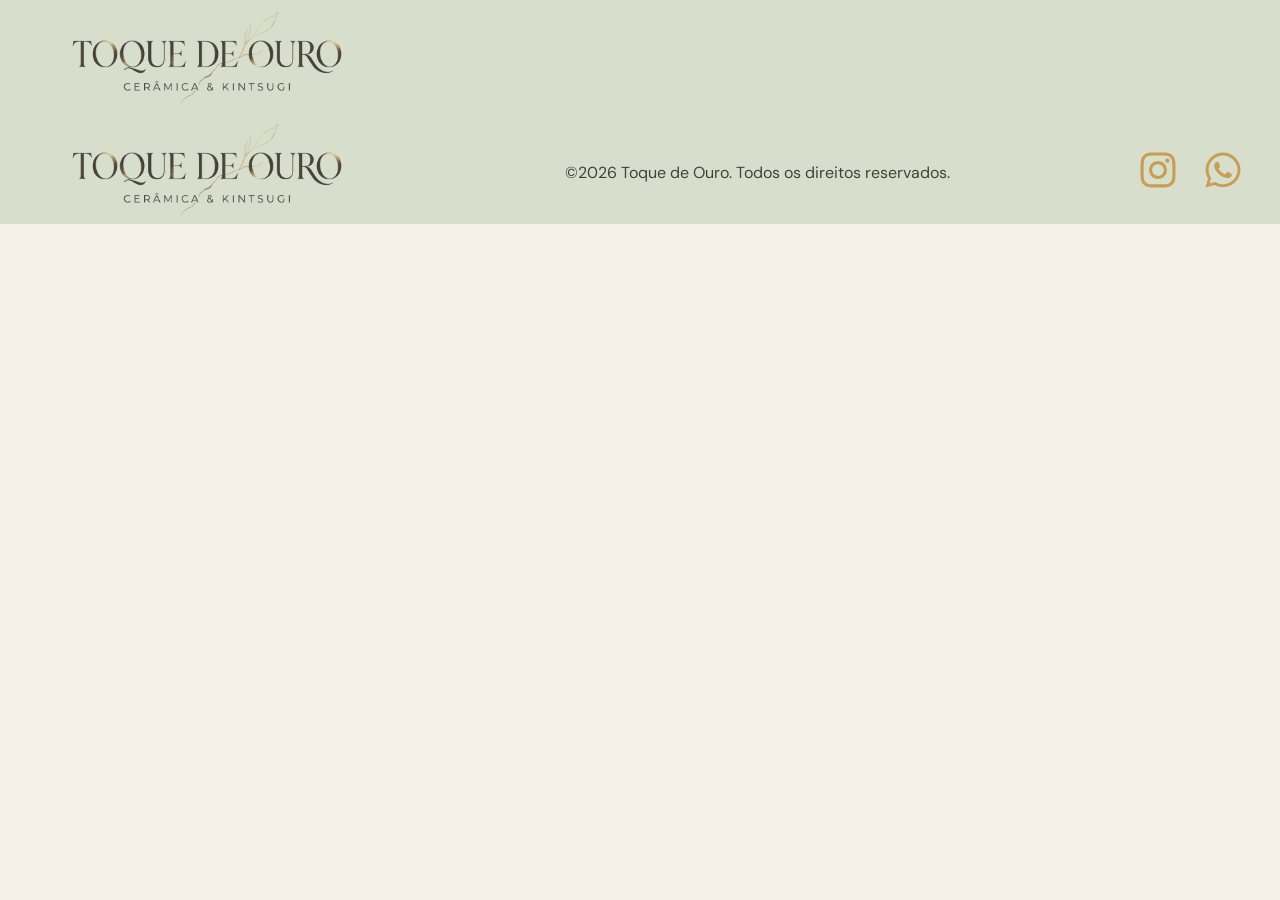
==== Site - Toque de ouro/Administração/index.html @ e0aa93a8 "Atualização de arquivos" ====
<!DOCTYPE html>
<html lang="pt-br">

<head>
    <meta charset="UTF-8">
    <meta name="viewport" content="width=device-width, initial-scale=1.0">
    <title>Toque de Ouro - Home </title>
    <link rel="stylesheet" href="style.css">

    <!---------------FONTE PRIMÁRIA---------------->
    <link rel="preconnect" href="https://fonts.googleapis.com">
    <link rel="preconnect" href="https://fonts.gstatic.com" crossorigin>
    <link href="https://fonts.googleapis.com/css2?family=Newsreader:ital,opsz,wght@0,6..72,200..800;1,6..72,200..800&display=swap" rel="stylesheet">
    
    <!---------------FONTE SECUNDÁRIA-------------->
    <link rel="preconnect" href="https://fonts.googleapis.com">
    <link rel="preconnect" href="https://fonts.gstatic.com" crossorigin>
    <link href="https://fonts.googleapis.com/css2?family=DM+Sans:ital,opsz,wght@0,9..40,100..1000;1,9..40,100..1000&display=swap" rel="stylesheet">
</head>

<body>
    <header>
        <div class="container">
            <div class="logo">
                <img src="../Imagens/Logo.png" alt="Logo escrito Toque de Ouro">
            </div>
        </div>
    </header>

    <main>
        <section class="login">
            


        </section>

    </main>

    <footer>
        <div class="footer_rodape">
        
                <div class="logo_footer_container">
                  <img class="logo_footer" src="../Imagens/Logo.png" alt="Logo escrito Toque de Ouro">
                </div>

                <p>©2026 Toque de Ouro. Todos os direitos reservados.</p>
            
                <div class="redes_sociais">
                    <ul>
                        <li>
                            <a href="https://instagram.com" target="_blank">
                            <svg xmlns="http://www.w3.org/2000/svg" viewBox="0 0 640 640" fill="currentColor"><!--!Font Awesome Free 7.3.1 by @fontawesome - https://fontawesome.com License - https://fontawesome.com/license/free Copyright 2026 Fonticons, Inc.--><path d="M320.3 205C256.8 204.8 205.2 256.2 205 319.7C204.8 383.2 256.2 434.8 319.7 435C383.2 435.2 434.8 383.8 435 320.3C435.2 256.8 383.8 205.2 320.3 205zM319.7 245.4C360.9 245.2 394.4 278.5 394.6 319.7C394.8 360.9 361.5 394.4 320.3 394.6C279.1 394.8 245.6 361.5 245.4 320.3C245.2 279.1 278.5 245.6 319.7 245.4zM413.1 200.3C413.1 185.5 425.1 173.5 439.9 173.5C454.7 173.5 466.7 185.5 466.7 200.3C466.7 215.1 454.7 227.1 439.9 227.1C425.1 227.1 413.1 215.1 413.1 200.3zM542.8 227.5C541.1 191.6 532.9 159.8 506.6 133.6C480.4 107.4 448.6 99.2 412.7 97.4C375.7 95.3 264.8 95.3 227.8 97.4C192 99.1 160.2 107.3 133.9 133.5C107.6 159.7 99.5 191.5 97.7 227.4C95.6 264.4 95.6 375.3 97.7 412.3C99.4 448.2 107.6 480 133.9 506.2C160.2 532.4 191.9 540.6 227.8 542.4C264.8 544.5 375.7 544.5 412.7 542.4C448.6 540.7 480.4 532.5 506.6 506.2C532.8 480 541 448.2 542.8 412.3C544.9 375.3 544.9 264.5 542.8 227.5zM495 452C487.2 471.6 472.1 486.7 452.4 494.6C422.9 506.3 352.9 503.6 320.3 503.6C287.7 503.6 217.6 506.2 188.2 494.6C168.6 486.8 153.5 471.7 145.6 452C133.9 422.5 136.6 352.5 136.6 319.9C136.6 287.3 134 217.2 145.6 187.8C153.4 168.2 168.5 153.1 188.2 145.2C217.7 133.5 287.7 136.2 320.3 136.2C352.9 136.2 423 133.6 452.4 145.2C472 153 487.1 168.1 495 187.8C506.7 217.3 504 287.3 504 319.9C504 352.5 506.7 422.6 495 452z"/></svg>
                            </a>
                        </li>
                        <li>
                            <a href="https://wa.me" target="_blank">
                              <svg xmlns="http://www.w3.org/2000/svg" viewBox="0 0 640 640" fill="currentColor"><!--!Font Awesome Free 7.3.1 by @fontawesome - https://fontawesome.com License - https://fontawesome.com/license/free Copyright 2026 Fonticons, Inc.--><path d="M476.9 161.1C435 119.1 379.2 96 319.9 96C197.5 96 97.9 195.6 97.9 318C97.9 357.1 108.1 395.3 127.5 429L96 544L213.7 513.1C246.1 530.8 282.6 540.1 319.8 540.1L319.9 540.1C442.2 540.1 544 440.5 544 318.1C544 258.8 518.8 203.1 476.9 161.1zM319.9 502.7C286.7 502.7 254.2 493.8 225.9 477L219.2 473L149.4 491.3L168 423.2L163.6 416.2C145.1 386.8 135.4 352.9 135.4 318C135.4 216.3 218.2 133.5 320 133.5C369.3 133.5 415.6 152.7 450.4 187.6C485.2 222.5 506.6 268.8 506.5 318.1C506.5 419.9 421.6 502.7 319.9 502.7zM421.1 364.5C415.6 361.7 388.3 348.3 383.2 346.5C378.1 344.6 374.4 343.7 370.7 349.3C367 354.9 356.4 367.3 353.1 371.1C349.9 374.8 346.6 375.3 341.1 372.5C308.5 356.2 287.1 343.4 265.6 306.5C259.9 296.7 271.3 297.4 281.9 276.2C283.7 272.5 282.8 269.3 281.4 266.5C280 263.7 268.9 236.4 264.3 225.3C259.8 214.5 255.2 216 251.8 215.8C248.6 215.6 244.9 215.6 241.2 215.6C237.5 215.6 231.5 217 226.4 222.5C221.3 228.1 207 241.5 207 268.8C207 296.1 226.9 322.5 229.6 326.2C232.4 329.9 268.7 385.9 324.4 410C359.6 425.2 373.4 426.5 391 423.9C401.7 422.3 423.8 410.5 428.4 397.5C433 384.5 433 373.4 431.6 371.1C430.3 368.6 426.6 367.2 421.1 364.5z"/></svg>
                            </a>
                        </li>
                    </ul>
                </div>
        </div>
    </footer>
</body>
</html>
---- Site - Toque de ouro/Administração/style.css ----
*{
    margin: 0%;
    padding: 0%;
    text-decoration: none;
}

::selection {
  background-color: #B86B4B;
  color: #ffffff;
}

:root{
    --font-primaria: "Newsreader";
    --font-secundaria: "DM Sans";
}

h1{
    position: absolute;
    width: 1px;
    height: 1px;
    margin: 1px;
    overflow: hidden;
}

body{
    background-color: #F5EFE7;
}

/* ---------------CABEÇARIO-------------- */
header{
    background-color: #D7DFCC;
    height: 120px;
    display: flex;
    align-items: center;
}

.logo img{
    width: 350px;
    height: 100px;
    object-fit: cover;
    object-position: center;
}

.container{
    width: 95%;
    max-width: 1300px;
    margin: 0 auto;
    display: flex;
    justify-content: space-between;
    align-items: center;
}

/* -------------BANNER------------ */
.home_banner{
    background-image: linear-gradient(to right, 
    rgba(0, 0, 0, 0.75) 0%, 
    rgba(0, 0, 0, 0.3) 50%, 
    rgba(0, 0, 0, 0.05) 100%), url(../Imagens/Banner.png);
    background-size: cover;       /* Faz a imagem cobrir toda a área sem distorcer */
    background-position: center;  /* Mantém o centro da imagem sempre visível */
    background-repeat: no-repeat; /* Impede que a imagem fique se repetindo */
    width: 100%;
    min-height: 80vh;             /* Ocupa 80% da altura da tela do usuário */
    margin-bottom: 200px;
  
}

.banner_container{
    max-width: 1300px;
    width: 95%;;
    margin: 0 auto;
    padding: 120px 0 0 0;
}    

.box_texto{
    max-width: 600px;
}

.span1{
    font-family: var(--font-secundaria);
    font-size: 22px;
    margin-bottom: 20px;
    display: inline-block;
    color: #ffffff;
    font-weight: 600;

}

.span2{
    display: inline-block;
    margin-bottom: 20px;
    font-family: var(--font-primaria);
    font-weight: 500;
    font-size: 36px;
    color: #E5C271;
    letter-spacing: 2px;
}

.box_texto p{
    margin-bottom: 40px;
    font-family: var(--font-secundaria);
    font-size: 20px;
    color: #F5F5F5;
    font-style: italic;
}

.box_texto a{
    color: #ffffff;
    font-weight: 500;
    letter-spacing: 3px;
    font-family: var(--font-secundaria);
    transition: color 0.3s; /* Deixa a mudança de cor suave */
}

.botao:hover a{
    color: #C79E53;
}

.botao{
    background-color: #C79E53;
    border-radius: 5px;
    padding: 15px 30px;
    width: 120px;
    cursor: pointer;         /* Muda o cursor para a "mãozinha" */
    transition: background-color 0.3s, border-color 0.3s; 
    border: none;
    border: 2px solid transparent; /* Uma borda transparente do mesmo tamanho para o botão não "vibrar" */
}

.botao:hover {
  background-color: #F5F5F5; /* Cor de fundo ao passar o mouse */
  border-color: #C79E53;
  
}
    

/* ------------CATEGORIAS----------- */

ul {
  list-style: none;
  padding: 0;
  margin: 0;
}

.categorias_container{
    max-width: 1300px;
    width: 95%;
    margin: 0 auto;
}

.categorias{
    display: flex;
    justify-content: space-around;
    align-items: center;
    text-align: center;
    margin-bottom: 300px;
}

.cor{
    background-color: #F5F5F5;
    border-radius: 200px;
    margin-bottom: 20px;
    transition-duration: 0.5s;
    box-shadow: inset 0 0 0 0 #D7DFCC;
}

.cor:hover{
    box-shadow: inset 0 0 0 100px #D7DFCC;
}

h3{
    font-family: var(--font-secundaria);
    font-size: 26px;
    color: #B86B4B;
    font-weight: 400;
    transition-duration: 0.3s;
}

h3:hover{
    font-weight: 600;
}

/* ------------HISTÓRIA----------- */

hr{
    background-color: #E5C271;
    border: none;
    height: 1px;
    width: 150px;
    
}

h2{
    font-size: 40px;
    font-family: var(--font-primaria);
    font-weight: 600;
    color: #454138;
}

.titulo{
    display:flex;
    align-items: center;
    justify-content:center;
    margin: 0 auto;
    flex-direction: column;
    margin-bottom: 130px;
}

.linha{
    display: flex;
    align-items: center;
}

.conteudo{
    margin: 0 auto;
    width: 95%;
    max-width: 900px;
    margin-bottom: 200px;
}

.texto1{
    display: flex;
    justify-content: space-between;
    margin-bottom: 60px;
}

.texto2{
    display: flex;
    justify-content: space-between;
}



.paragrafo1{
    max-width: 490px;
    font-family: var(--font-secundaria);
    font-size: 18px;
}

.paragrafo2{
    max-width: 490px;
    font-family: var(--font-secundaria);
    font-size: 18px;
}

.imagem1 img{
    width: 300px;
    height: 300px;
    object-fit: cover;
    border-radius: 10px;
}

.imagem2 img{
    width: 300px;
    height: 300px;
    object-fit: cover;
    border-radius: 10px;
}


    
/* -----------RODAPÉ------------- */

footer{
    background-color: #D7DFCC;
    height: 10%;
    display: flex;
}

.logo_footer{
    width: 350px;
    height: 100px;
    object-fit: cover;
    object-position: center;
}

.conteudo_footer{
    display: flex;
    align-items: center;
    justify-content: space-between;
}

.footer_rodape{
    width: 95%;
    max-width: 1300px;
    margin: 0 auto;
    display: flex;
    justify-content: space-between;
    align-items: center;
}

.redes_sociais ul{
    display: flex;
    justify-content: space-around;
    gap: 15px;
}

.redes_sociais svg{
    color: #C79E53;
    width: 50px;
    transition-duration: 0.3s;
}

.redes_sociais svg:hover{
    color: #C79E53;
    width: 70px;
}

footer p{
    font-family: var(--font-secundaria);
    color:#454138;
}
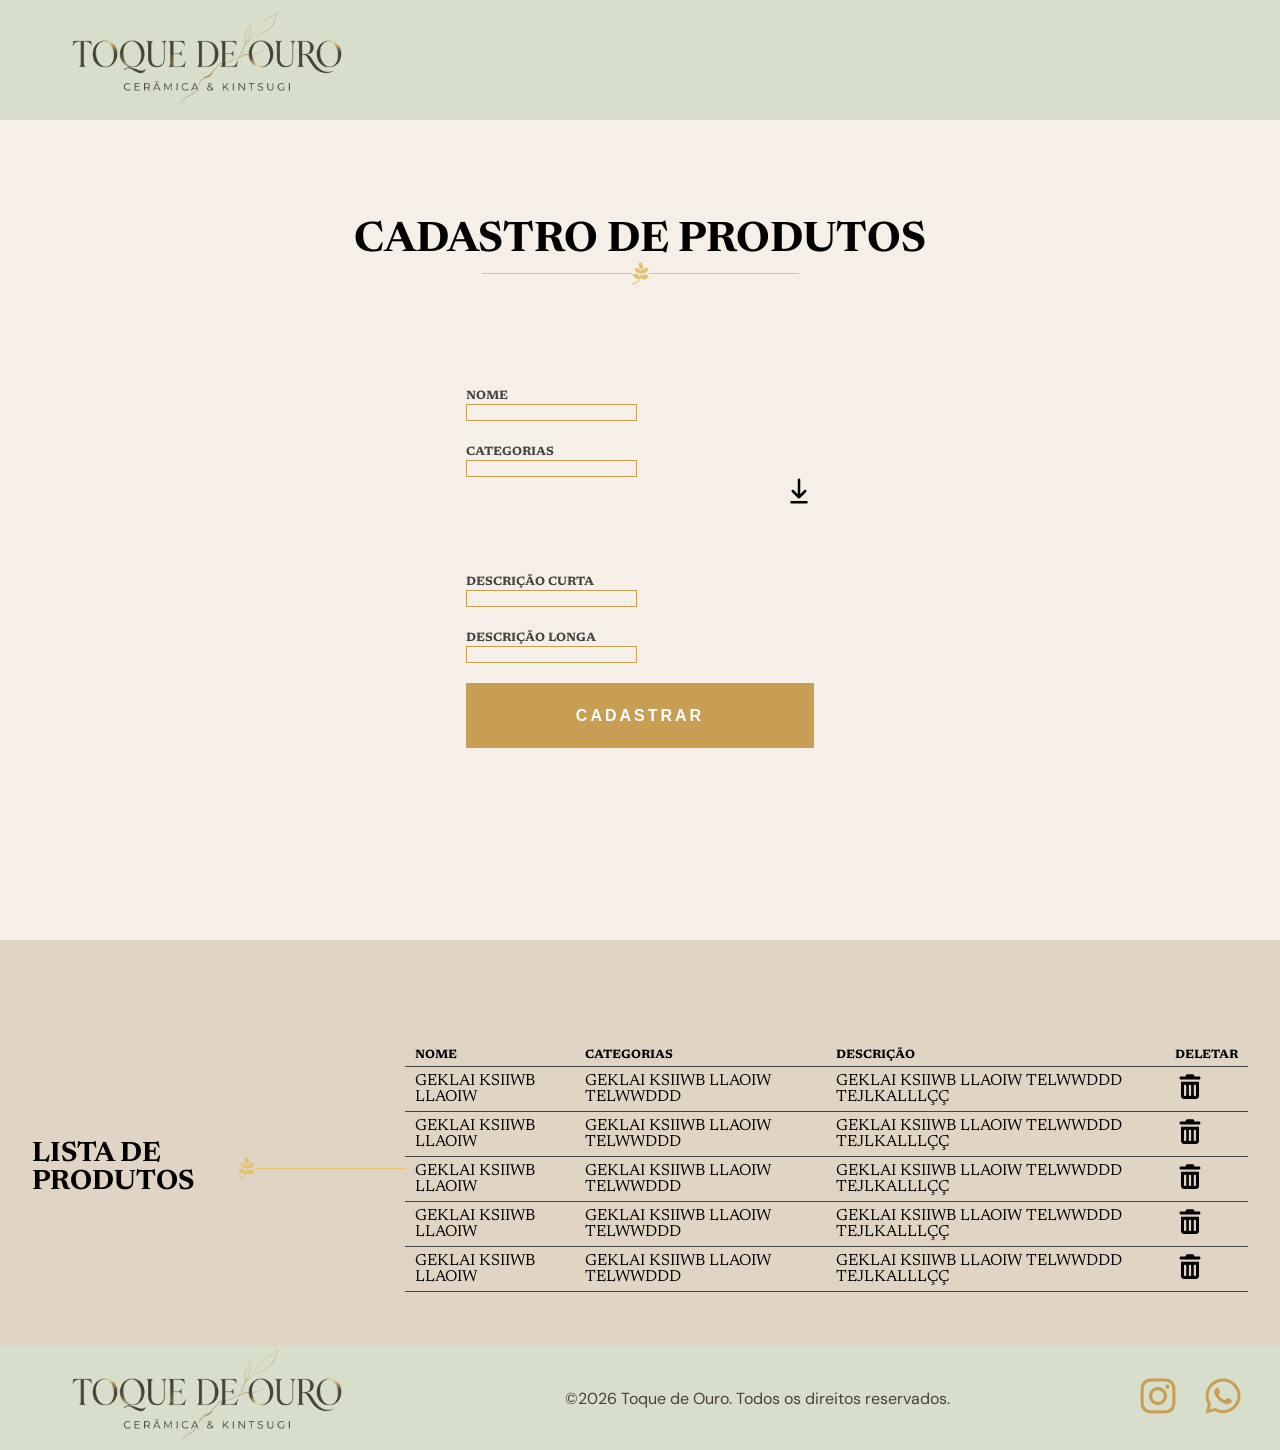
==== commit 8ddc7ddf: "Fazendo adm" ====
--- a/Site - Toque de ouro/Administração/index.html
+++ b/Site - Toque de ouro/Administração/index.html
@@ -10,12 +10,16 @@
     <!---------------FONTE PRIMÁRIA---------------->
     <link rel="preconnect" href="https://fonts.googleapis.com">
     <link rel="preconnect" href="https://fonts.gstatic.com" crossorigin>
-    <link href="https://fonts.googleapis.com/css2?family=Newsreader:ital,opsz,wght@0,6..72,200..800;1,6..72,200..800&display=swap" rel="stylesheet">
-    
+    <link
+        href="https://fonts.googleapis.com/css2?family=Newsreader:ital,opsz,wght@0,6..72,200..800;1,6..72,200..800&display=swap"
+        rel="stylesheet">
+
     <!---------------FONTE SECUNDÁRIA-------------->
     <link rel="preconnect" href="https://fonts.googleapis.com">
     <link rel="preconnect" href="https://fonts.gstatic.com" crossorigin>
-    <link href="https://fonts.googleapis.com/css2?family=DM+Sans:ital,opsz,wght@0,9..40,100..1000;1,9..40,100..1000&display=swap" rel="stylesheet">
+    <link
+        href="https://fonts.googleapis.com/css2?family=DM+Sans:ital,opsz,wght@0,9..40,100..1000;1,9..40,100..1000&display=swap"
+        rel="stylesheet">
 </head>
 
 <body>
@@ -29,37 +33,200 @@
 
     <main>
         <section class="login">
+            <div class="cad_container">
+                <div class="box_h2">
+                    <h2>CADASTRO DE PRODUTOS</h2>
+                    <div class="linha">
+                        <hr>
+                        <svg width="17" height="23" viewBox="0 0 17 23" fill="none" xmlns="http://www.w3.org/2000/svg">
+                            <path
+                                d="M16.5922 13.8271C14.2112 20.0818 8.50704 16.2979 8.50704 16.2979C6.75692 20.0406 3.86597 22.4474 0.52993 22.4611C-0.165799 22.4611 -0.187405 21.3447 0.52993 21.3447C3.31284 21.3309 5.73709 19.3909 7.32301 16.307C5.54695 17.0345 2.19795 17.5836 0.339793 12.546C5.05001 10.4916 7.21497 13.0584 8.04466 14.6278C8.47247 13.5114 8.77928 12.2989 8.97806 10.9812C8.97806 10.9812 2.94121 11.9832 2.51773 6.49262C7.66439 4.30096 9.11202 10.002 9.11202 10.002C9.18116 9.23791 9.25463 7.59531 9.25463 7.55871C9.25463 7.55871 4.66109 4.18657 7.60821 0C12.9925 1.96746 10.2615 7.4306 10.2615 7.4306C10.2831 7.5038 10.2831 8.51956 10.2615 8.95881C10.2615 8.95881 12.2147 4.88662 16.1557 6.3279C15.9742 12.4591 10.0238 11.1962 10.0238 11.1962C9.83368 12.4499 9.53983 13.6395 9.15956 14.7422C9.15956 14.7422 12.7462 10.5419 16.5922 13.8271Z"
+                                fill="#E5C271" />
+                        </svg>
+                        <hr>
+                    </div>
+                </div>
+            </div>
+
+            <form action="">
+                <div class="inputs_forms">
+                    <div class="form_coluna1">
+                        <div class="linha_form lf_coluna">
+                            <label for="">NOME</label>
+                            <input placeholder="" type="text" name="" id="">
+                        </div>
+                    </div>
+
+                    <div class="linha_form lf_linha juncao">
+                        <div class="input_cat lf_coluna">
+                            <label for="">CATEGORIAS</label>
+                            <input placeholder="" type="text">
+                        </div>
+                        <div class="inputs_img">
+                            <label for="svg">
+                                <svg width="50px" height="100px" viewBox="0 0 24 24" fill="none"
+                                    xmlns="http://www.w3.org/2000/svg">
+                                    <g id="Interface / Download">
+                                        <path id="Vector" d="M6 21H18M12 3V17M12 17L17 12M12 17L7 12" stroke="#000000"
+                                            stroke-width="2" stroke-linecap="round" stroke-linejoin="round" />
+                                    </g>
+                                </svg>
+                            </label>
+
+                        </div>
+                    </div>
+
+
+
+                    <div class="linha_form lf_linha">
+                        <div class="input_cat lf_coluna">
+                            <label for="">DESCRIÇÃO CURTA</label>
+                            <input placeholder="" type="text">
+                        </div>
+                    </div>
+
+                    <div class="linha_form lf_linha">
+                        <div class="input_cat lf_coluna">
+                            <label for="">DESCRIÇÃO LONGA</label>
+                            <input placeholder="" type="text">
+                        </div>
+                    </div>
+                </div>
+                <input type="button" value="CADASTRAR">
+            </form>
             
-
-
         </section>
 
+            
+            <section class="lista_produtos">
+                <div class="container lista_container">
+                    <div class="box_lista">
+                        <h2>LISTA DE PRODUTOS</h2>
+                    </div>
+                    <div class="linha2">
+                        
+                        <svg width="17" height="23" viewBox="0 0 17 23" fill="none" xmlns="http://www.w3.org/2000/svg">
+                            <path
+                            d="M16.5922 13.8271C14.2112 20.0818 8.50704 16.2979 8.50704 16.2979C6.75692 20.0406 3.86597 22.4474 0.52993 22.4611C-0.165799 22.4611 -0.187405 21.3447 0.52993 21.3447C3.31284 21.3309 5.73709 19.3909 7.32301 16.307C5.54695 17.0345 2.19795 17.5836 0.339793 12.546C5.05001 10.4916 7.21497 13.0584 8.04466 14.6278C8.47247 13.5114 8.77928 12.2989 8.97806 10.9812C8.97806 10.9812 2.94121 11.9832 2.51773 6.49262C7.66439 4.30096 9.11202 10.002 9.11202 10.002C9.18116 9.23791 9.25463 7.59531 9.25463 7.55871C9.25463 7.55871 4.66109 4.18657 7.60821 0C12.9925 1.96746 10.2615 7.4306 10.2615 7.4306C10.2831 7.5038 10.2831 8.51956 10.2615 8.95881C10.2615 8.95881 12.2147 4.88662 16.1557 6.3279C15.9742 12.4591 10.0238 11.1962 10.0238 11.1962C9.83368 12.4499 9.53983 13.6395 9.15956 14.7422C9.15956 14.7422 12.7462 10.5419 16.5922 13.8271Z"
+                            fill="#E5C271" />
+                        </svg>
+                        <hr>
+                    </div>
+                    
+                    <table>
+                        <thead>
+                            <tr>
+                                <th>NOME</th>
+                                <th>CATEGORIAS</th>
+                                <th>DESCRIÇÃO</th>
+                                <th>DELETAR</th>
+                            </tr>
+                        </thead>
+                        <tbody>
+                            <tr>
+                                <td  data-cell="NOME">GEKLAI KSIIWB LLAOIW</td>
+                                <td  data-cell="CATEGORIAS">GEKLAI KSIIWB LLAOIW TELWWDDD</td>
+                                <td  data-cell="DESCRIÇÃO">GEKLAI KSIIWB LLAOIW TELWWDDD TEJLKALLLÇÇ</td>
+                                <td  data-cell="DELETAR">
+                                    <svg xmlns="http://www.w3.org/2000/svg" viewBox="0 0 640 640"><!--!Font Awesome Free 7.3.1 by @fontawesome - https://fontawesome.com License - https://fontawesome.com/license/free Copyright 2026 Fonticons, Inc.--><path d="M232.7 69.9C237.1 56.8 249.3 48 263.1 48L377 48C390.8 48 403 56.8 407.4 69.9L416 96L512 96C529.7 96 544 110.3 544 128C544 145.7 529.7 160 512 160L128 160C110.3 160 96 145.7 96 128C96 110.3 110.3 96 128 96L224 96L232.7 69.9zM128 208L512 208L512 512C512 547.3 483.3 576 448 576L192 576C156.7 576 128 547.3 128 512L128 208zM216 272C202.7 272 192 282.7 192 296L192 488C192 501.3 202.7 512 216 512C229.3 512 240 501.3 240 488L240 296C240 282.7 229.3 272 216 272zM320 272C306.7 272 296 282.7 296 296L296 488C296 501.3 306.7 512 320 512C333.3 512 344 501.3 344 488L344 296C344 282.7 333.3 272 320 272zM424 272C410.7 272 400 282.7 400 296L400 488C400 501.3 410.7 512 424 512C437.3 512 448 501.3 448 488L448 296C448 282.7 437.3 272 424 272z"/></svg>
+                                </td>
+                               
+                            </tr>
+                            <tr>
+                                <td  data-cell="NOME">GEKLAI KSIIWB LLAOIW</td>
+                                <td  data-cell="CATEGORIAS">GEKLAI KSIIWB LLAOIW TELWWDDD</td>
+                                <td  data-cell="DESCRIÇÃO">GEKLAI KSIIWB LLAOIW TELWWDDD TEJLKALLLÇÇ</td>
+                                <td  data-cell="DELETAR">
+                                    <svg xmlns="http://www.w3.org/2000/svg" viewBox="0 0 640 640"><!--!Font Awesome Free 7.3.1 by @fontawesome - https://fontawesome.com License - https://fontawesome.com/license/free Copyright 2026 Fonticons, Inc.--><path d="M232.7 69.9C237.1 56.8 249.3 48 263.1 48L377 48C390.8 48 403 56.8 407.4 69.9L416 96L512 96C529.7 96 544 110.3 544 128C544 145.7 529.7 160 512 160L128 160C110.3 160 96 145.7 96 128C96 110.3 110.3 96 128 96L224 96L232.7 69.9zM128 208L512 208L512 512C512 547.3 483.3 576 448 576L192 576C156.7 576 128 547.3 128 512L128 208zM216 272C202.7 272 192 282.7 192 296L192 488C192 501.3 202.7 512 216 512C229.3 512 240 501.3 240 488L240 296C240 282.7 229.3 272 216 272zM320 272C306.7 272 296 282.7 296 296L296 488C296 501.3 306.7 512 320 512C333.3 512 344 501.3 344 488L344 296C344 282.7 333.3 272 320 272zM424 272C410.7 272 400 282.7 400 296L400 488C400 501.3 410.7 512 424 512C437.3 512 448 501.3 448 488L448 296C448 282.7 437.3 272 424 272z"/></svg>
+                                </td>
+                               
+                            </tr>
+                            <tr>
+                                <td  data-cell="NOME">GEKLAI KSIIWB LLAOIW</td>
+                                <td  data-cell="CATEGORIAS">GEKLAI KSIIWB LLAOIW TELWWDDD</td>
+                                <td  data-cell="DESCRIÇÃO">GEKLAI KSIIWB LLAOIW TELWWDDD TEJLKALLLÇÇ</td>
+                                <td  data-cell="DELETAR">
+                                    <svg xmlns="http://www.w3.org/2000/svg" viewBox="0 0 640 640"><!--!Font Awesome Free 7.3.1 by @fontawesome - https://fontawesome.com License - https://fontawesome.com/license/free Copyright 2026 Fonticons, Inc.--><path d="M232.7 69.9C237.1 56.8 249.3 48 263.1 48L377 48C390.8 48 403 56.8 407.4 69.9L416 96L512 96C529.7 96 544 110.3 544 128C544 145.7 529.7 160 512 160L128 160C110.3 160 96 145.7 96 128C96 110.3 110.3 96 128 96L224 96L232.7 69.9zM128 208L512 208L512 512C512 547.3 483.3 576 448 576L192 576C156.7 576 128 547.3 128 512L128 208zM216 272C202.7 272 192 282.7 192 296L192 488C192 501.3 202.7 512 216 512C229.3 512 240 501.3 240 488L240 296C240 282.7 229.3 272 216 272zM320 272C306.7 272 296 282.7 296 296L296 488C296 501.3 306.7 512 320 512C333.3 512 344 501.3 344 488L344 296C344 282.7 333.3 272 320 272zM424 272C410.7 272 400 282.7 400 296L400 488C400 501.3 410.7 512 424 512C437.3 512 448 501.3 448 488L448 296C448 282.7 437.3 272 424 272z"/></svg>
+                                </td>
+                               
+                            </tr>
+                            <tr>
+                                <td  data-cell="NOME">GEKLAI KSIIWB LLAOIW</td>
+                                <td  data-cell="CATEGORIAS">GEKLAI KSIIWB LLAOIW TELWWDDD</td>
+                                <td  data-cell="DESCRIÇÃO">GEKLAI KSIIWB LLAOIW TELWWDDD TEJLKALLLÇÇ</td>
+                                <td  data-cell="DELETAR">
+                                    <svg xmlns="http://www.w3.org/2000/svg" viewBox="0 0 640 640"><!--!Font Awesome Free 7.3.1 by @fontawesome - https://fontawesome.com License - https://fontawesome.com/license/free Copyright 2026 Fonticons, Inc.--><path d="M232.7 69.9C237.1 56.8 249.3 48 263.1 48L377 48C390.8 48 403 56.8 407.4 69.9L416 96L512 96C529.7 96 544 110.3 544 128C544 145.7 529.7 160 512 160L128 160C110.3 160 96 145.7 96 128C96 110.3 110.3 96 128 96L224 96L232.7 69.9zM128 208L512 208L512 512C512 547.3 483.3 576 448 576L192 576C156.7 576 128 547.3 128 512L128 208zM216 272C202.7 272 192 282.7 192 296L192 488C192 501.3 202.7 512 216 512C229.3 512 240 501.3 240 488L240 296C240 282.7 229.3 272 216 272zM320 272C306.7 272 296 282.7 296 296L296 488C296 501.3 306.7 512 320 512C333.3 512 344 501.3 344 488L344 296C344 282.7 333.3 272 320 272zM424 272C410.7 272 400 282.7 400 296L400 488C400 501.3 410.7 512 424 512C437.3 512 448 501.3 448 488L448 296C448 282.7 437.3 272 424 272z"/></svg>
+                                </td>
+                               
+                            </tr>
+                            <tr>
+                                <td  data-cell="NOME">GEKLAI KSIIWB LLAOIW</td>
+                                <td  data-cell="CATEGORIAS">GEKLAI KSIIWB LLAOIW TELWWDDD</td>
+                                <td  data-cell="DESCRIÇÃO">GEKLAI KSIIWB LLAOIW TELWWDDD TEJLKALLLÇÇ</td>
+                                <td  data-cell="DELETAR">
+                                    <svg xmlns="http://www.w3.org/2000/svg" viewBox="0 0 640 640"><!--!Font Awesome Free 7.3.1 by @fontawesome - https://fontawesome.com License - https://fontawesome.com/license/free Copyright 2026 Fonticons, Inc.--><path d="M232.7 69.9C237.1 56.8 249.3 48 263.1 48L377 48C390.8 48 403 56.8 407.4 69.9L416 96L512 96C529.7 96 544 110.3 544 128C544 145.7 529.7 160 512 160L128 160C110.3 160 96 145.7 96 128C96 110.3 110.3 96 128 96L224 96L232.7 69.9zM128 208L512 208L512 512C512 547.3 483.3 576 448 576L192 576C156.7 576 128 547.3 128 512L128 208zM216 272C202.7 272 192 282.7 192 296L192 488C192 501.3 202.7 512 216 512C229.3 512 240 501.3 240 488L240 296C240 282.7 229.3 272 216 272zM320 272C306.7 272 296 282.7 296 296L296 488C296 501.3 306.7 512 320 512C333.3 512 344 501.3 344 488L344 296C344 282.7 333.3 272 320 272zM424 272C410.7 272 400 282.7 400 296L400 488C400 501.3 410.7 512 424 512C437.3 512 448 501.3 448 488L448 296C448 282.7 437.3 272 424 272z"/></svg>
+                                </td>
+                               
+                            </tr>
+                        </tbody>
+                    </table>
+                    
+                    
+                </div>
+            </section>
+                
+                
+                
+
+
+
+
+
+
+
+
+
+
+
     </main>
+
+
+
+
 
     <footer>
         <div class="footer_rodape">
-        
-                <div class="logo_footer_container">
-                  <img class="logo_footer" src="../Imagens/Logo.png" alt="Logo escrito Toque de Ouro">
-                </div>
-
-                <p>©2026 Toque de Ouro. Todos os direitos reservados.</p>
-            
-                <div class="redes_sociais">
-                    <ul>
-                        <li>
-                            <a href="https://instagram.com" target="_blank">
-                            <svg xmlns="http://www.w3.org/2000/svg" viewBox="0 0 640 640" fill="currentColor"><!--!Font Awesome Free 7.3.1 by @fontawesome - https://fontawesome.com License - https://fontawesome.com/license/free Copyright 2026 Fonticons, Inc.--><path d="M320.3 205C256.8 204.8 205.2 256.2 205 319.7C204.8 383.2 256.2 434.8 319.7 435C383.2 435.2 434.8 383.8 435 320.3C435.2 256.8 383.8 205.2 320.3 205zM319.7 245.4C360.9 245.2 394.4 278.5 394.6 319.7C394.8 360.9 361.5 394.4 320.3 394.6C279.1 394.8 245.6 361.5 245.4 320.3C245.2 279.1 278.5 245.6 319.7 245.4zM413.1 200.3C413.1 185.5 425.1 173.5 439.9 173.5C454.7 173.5 466.7 185.5 466.7 200.3C466.7 215.1 454.7 227.1 439.9 227.1C425.1 227.1 413.1 215.1 413.1 200.3zM542.8 227.5C541.1 191.6 532.9 159.8 506.6 133.6C480.4 107.4 448.6 99.2 412.7 97.4C375.7 95.3 264.8 95.3 227.8 97.4C192 99.1 160.2 107.3 133.9 133.5C107.6 159.7 99.5 191.5 97.7 227.4C95.6 264.4 95.6 375.3 97.7 412.3C99.4 448.2 107.6 480 133.9 506.2C160.2 532.4 191.9 540.6 227.8 542.4C264.8 544.5 375.7 544.5 412.7 542.4C448.6 540.7 480.4 532.5 506.6 506.2C532.8 480 541 448.2 542.8 412.3C544.9 375.3 544.9 264.5 542.8 227.5zM495 452C487.2 471.6 472.1 486.7 452.4 494.6C422.9 506.3 352.9 503.6 320.3 503.6C287.7 503.6 217.6 506.2 188.2 494.6C168.6 486.8 153.5 471.7 145.6 452C133.9 422.5 136.6 352.5 136.6 319.9C136.6 287.3 134 217.2 145.6 187.8C153.4 168.2 168.5 153.1 188.2 145.2C217.7 133.5 287.7 136.2 320.3 136.2C352.9 136.2 423 133.6 452.4 145.2C472 153 487.1 168.1 495 187.8C506.7 217.3 504 287.3 504 319.9C504 352.5 506.7 422.6 495 452z"/></svg>
-                            </a>
-                        </li>
-                        <li>
-                            <a href="https://wa.me" target="_blank">
-                              <svg xmlns="http://www.w3.org/2000/svg" viewBox="0 0 640 640" fill="currentColor"><!--!Font Awesome Free 7.3.1 by @fontawesome - https://fontawesome.com License - https://fontawesome.com/license/free Copyright 2026 Fonticons, Inc.--><path d="M476.9 161.1C435 119.1 379.2 96 319.9 96C197.5 96 97.9 195.6 97.9 318C97.9 357.1 108.1 395.3 127.5 429L96 544L213.7 513.1C246.1 530.8 282.6 540.1 319.8 540.1L319.9 540.1C442.2 540.1 544 440.5 544 318.1C544 258.8 518.8 203.1 476.9 161.1zM319.9 502.7C286.7 502.7 254.2 493.8 225.9 477L219.2 473L149.4 491.3L168 423.2L163.6 416.2C145.1 386.8 135.4 352.9 135.4 318C135.4 216.3 218.2 133.5 320 133.5C369.3 133.5 415.6 152.7 450.4 187.6C485.2 222.5 506.6 268.8 506.5 318.1C506.5 419.9 421.6 502.7 319.9 502.7zM421.1 364.5C415.6 361.7 388.3 348.3 383.2 346.5C378.1 344.6 374.4 343.7 370.7 349.3C367 354.9 356.4 367.3 353.1 371.1C349.9 374.8 346.6 375.3 341.1 372.5C308.5 356.2 287.1 343.4 265.6 306.5C259.9 296.7 271.3 297.4 281.9 276.2C283.7 272.5 282.8 269.3 281.4 266.5C280 263.7 268.9 236.4 264.3 225.3C259.8 214.5 255.2 216 251.8 215.8C248.6 215.6 244.9 215.6 241.2 215.6C237.5 215.6 231.5 217 226.4 222.5C221.3 228.1 207 241.5 207 268.8C207 296.1 226.9 322.5 229.6 326.2C232.4 329.9 268.7 385.9 324.4 410C359.6 425.2 373.4 426.5 391 423.9C401.7 422.3 423.8 410.5 428.4 397.5C433 384.5 433 373.4 431.6 371.1C430.3 368.6 426.6 367.2 421.1 364.5z"/></svg>
-                            </a>
-                        </li>
-                    </ul>
-                </div>
+
+            <div class="logo_footer_container">
+                <img class="logo_footer" src="../Imagens/Logo.png" alt="Logo escrito Toque de Ouro">
+            </div>
+
+            <p>©2026 Toque de Ouro. Todos os direitos reservados.</p>
+
+            <div class="redes_sociais">
+                <ul>
+                    <li>
+                        <a href="https://instagram.com" target="_blank">
+                            <svg xmlns="http://www.w3.org/2000/svg" viewBox="0 0 640 640"
+                                fill="currentColor"><!--!Font Awesome Free 7.3.1 by @fontawesome - https://fontawesome.com License - https://fontawesome.com/license/free Copyright 2026 Fonticons, Inc.-->
+                                <path
+                                    d="M320.3 205C256.8 204.8 205.2 256.2 205 319.7C204.8 383.2 256.2 434.8 319.7 435C383.2 435.2 434.8 383.8 435 320.3C435.2 256.8 383.8 205.2 320.3 205zM319.7 245.4C360.9 245.2 394.4 278.5 394.6 319.7C394.8 360.9 361.5 394.4 320.3 394.6C279.1 394.8 245.6 361.5 245.4 320.3C245.2 279.1 278.5 245.6 319.7 245.4zM413.1 200.3C413.1 185.5 425.1 173.5 439.9 173.5C454.7 173.5 466.7 185.5 466.7 200.3C466.7 215.1 454.7 227.1 439.9 227.1C425.1 227.1 413.1 215.1 413.1 200.3zM542.8 227.5C541.1 191.6 532.9 159.8 506.6 133.6C480.4 107.4 448.6 99.2 412.7 97.4C375.7 95.3 264.8 95.3 227.8 97.4C192 99.1 160.2 107.3 133.9 133.5C107.6 159.7 99.5 191.5 97.7 227.4C95.6 264.4 95.6 375.3 97.7 412.3C99.4 448.2 107.6 480 133.9 506.2C160.2 532.4 191.9 540.6 227.8 542.4C264.8 544.5 375.7 544.5 412.7 542.4C448.6 540.7 480.4 532.5 506.6 506.2C532.8 480 541 448.2 542.8 412.3C544.9 375.3 544.9 264.5 542.8 227.5zM495 452C487.2 471.6 472.1 486.7 452.4 494.6C422.9 506.3 352.9 503.6 320.3 503.6C287.7 503.6 217.6 506.2 188.2 494.6C168.6 486.8 153.5 471.7 145.6 452C133.9 422.5 136.6 352.5 136.6 319.9C136.6 287.3 134 217.2 145.6 187.8C153.4 168.2 168.5 153.1 188.2 145.2C217.7 133.5 287.7 136.2 320.3 136.2C352.9 136.2 423 133.6 452.4 145.2C472 153 487.1 168.1 495 187.8C506.7 217.3 504 287.3 504 319.9C504 352.5 506.7 422.6 495 452z" />
+                            </svg>
+                        </a>
+                    </li>
+                    <li>
+                        <a href="https://wa.me" target="_blank">
+                            <svg xmlns="http://www.w3.org/2000/svg" viewBox="0 0 640 640"
+                                fill="currentColor"><!--!Font Awesome Free 7.3.1 by @fontawesome - https://fontawesome.com License - https://fontawesome.com/license/free Copyright 2026 Fonticons, Inc.-->
+                                <path
+                                    d="M476.9 161.1C435 119.1 379.2 96 319.9 96C197.5 96 97.9 195.6 97.9 318C97.9 357.1 108.1 395.3 127.5 429L96 544L213.7 513.1C246.1 530.8 282.6 540.1 319.8 540.1L319.9 540.1C442.2 540.1 544 440.5 544 318.1C544 258.8 518.8 203.1 476.9 161.1zM319.9 502.7C286.7 502.7 254.2 493.8 225.9 477L219.2 473L149.4 491.3L168 423.2L163.6 416.2C145.1 386.8 135.4 352.9 135.4 318C135.4 216.3 218.2 133.5 320 133.5C369.3 133.5 415.6 152.7 450.4 187.6C485.2 222.5 506.6 268.8 506.5 318.1C506.5 419.9 421.6 502.7 319.9 502.7zM421.1 364.5C415.6 361.7 388.3 348.3 383.2 346.5C378.1 344.6 374.4 343.7 370.7 349.3C367 354.9 356.4 367.3 353.1 371.1C349.9 374.8 346.6 375.3 341.1 372.5C308.5 356.2 287.1 343.4 265.6 306.5C259.9 296.7 271.3 297.4 281.9 276.2C283.7 272.5 282.8 269.3 281.4 266.5C280 263.7 268.9 236.4 264.3 225.3C259.8 214.5 255.2 216 251.8 215.8C248.6 215.6 244.9 215.6 241.2 215.6C237.5 215.6 231.5 217 226.4 222.5C221.3 228.1 207 241.5 207 268.8C207 296.1 226.9 322.5 229.6 326.2C232.4 329.9 268.7 385.9 324.4 410C359.6 425.2 373.4 426.5 391 423.9C401.7 422.3 423.8 410.5 428.4 397.5C433 384.5 433 373.4 431.6 371.1C430.3 368.6 426.6 367.2 421.1 364.5z" />
+                            </svg>
+                        </a>
+                    </li>
+                </ul>
+            </div>
         </div>
     </footer>
 </body>
+
 </html>
--- a/Site - Toque de ouro/Administração/style.css
+++ b/Site - Toque de ouro/Administração/style.css
@@ -5,16 +5,16 @@
 }
 
 ::selection {
-  background-color: #B86B4B;
-  color: #ffffff;
-}
-
-:root{
+    background-color: #B86B4B;
+    color: #ffffff;
+}
+
+:root {
     --font-primaria: "Newsreader";
     --font-secundaria: "DM Sans";
 }
 
-h1{
+h1 {
     position: absolute;
     width: 1px;
     height: 1px;
@@ -22,26 +22,33 @@
     overflow: hidden;
 }
 
-body{
+body {
     background-color: #F5EFE7;
 }
 
+ul {
+    list-style: none;
+    padding: 0;
+    margin: 0;
+}
+
+
 /* ---------------CABEÇARIO-------------- */
-header{
+header {
     background-color: #D7DFCC;
     height: 120px;
     display: flex;
     align-items: center;
 }
 
-.logo img{
+.logo img {
     width: 350px;
     height: 100px;
     object-fit: cover;
     object-position: center;
 }
 
-.container{
+.container {
     width: 95%;
     max-width: 1300px;
     margin: 0 auto;
@@ -50,237 +57,250 @@
     align-items: center;
 }
 
-/* -------------BANNER------------ */
-.home_banner{
-    background-image: linear-gradient(to right, 
-    rgba(0, 0, 0, 0.75) 0%, 
-    rgba(0, 0, 0, 0.3) 50%, 
-    rgba(0, 0, 0, 0.05) 100%), url(../Imagens/Banner.png);
-    background-size: cover;       /* Faz a imagem cobrir toda a área sem distorcer */
-    background-position: center;  /* Mantém o centro da imagem sempre visível */
-    background-repeat: no-repeat; /* Impede que a imagem fique se repetindo */
-    width: 100%;
-    min-height: 80vh;             /* Ocupa 80% da altura da tela do usuário */
-    margin-bottom: 200px;
-  
-}
-
-.banner_container{
-    max-width: 1300px;
-    width: 95%;;
-    margin: 0 auto;
-    padding: 120px 0 0 0;
-}    
-
-.box_texto{
-    max-width: 600px;
-}
-
-.span1{
-    font-family: var(--font-secundaria);
-    font-size: 22px;
-    margin-bottom: 20px;
-    display: inline-block;
-    color: #ffffff;
-    font-weight: 600;
-
-}
-
-.span2{
-    display: inline-block;
-    margin-bottom: 20px;
+/* -------------adm------------ */
+.box_h2 {
     font-family: var(--font-primaria);
-    font-weight: 500;
-    font-size: 36px;
-    color: #E5C271;
-    letter-spacing: 2px;
-}
-
-.box_texto p{
-    margin-bottom: 40px;
-    font-family: var(--font-secundaria);
-    font-size: 20px;
-    color: #F5F5F5;
-    font-style: italic;
-}
-
-.box_texto a{
-    color: #ffffff;
-    font-weight: 500;
-    letter-spacing: 3px;
-    font-family: var(--font-secundaria);
-    transition: color 0.3s; /* Deixa a mudança de cor suave */
-}
-
-.botao:hover a{
-    color: #C79E53;
-}
-
-.botao{
-    background-color: #C79E53;
-    border-radius: 5px;
-    padding: 15px 30px;
-    width: 120px;
-    cursor: pointer;         /* Muda o cursor para a "mãozinha" */
-    transition: background-color 0.3s, border-color 0.3s; 
-    border: none;
-    border: 2px solid transparent; /* Uma borda transparente do mesmo tamanho para o botão não "vibrar" */
-}
-
-.botao:hover {
-  background-color: #F5F5F5; /* Cor de fundo ao passar o mouse */
-  border-color: #C79E53;
-  
-}
-    
-
-/* ------------CATEGORIAS----------- */
-
-ul {
-  list-style: none;
-  padding: 0;
-  margin: 0;
-}
-
-.categorias_container{
-    max-width: 1300px;
-    width: 95%;
-    margin: 0 auto;
-}
-
-.categorias{
-    display: flex;
-    justify-content: space-around;
-    align-items: center;
-    text-align: center;
-    margin-bottom: 300px;
-}
-
-.cor{
-    background-color: #F5F5F5;
-    border-radius: 200px;
-    margin-bottom: 20px;
-    transition-duration: 0.5s;
-    box-shadow: inset 0 0 0 0 #D7DFCC;
-}
-
-.cor:hover{
-    box-shadow: inset 0 0 0 100px #D7DFCC;
-}
-
-h3{
-    font-family: var(--font-secundaria);
-    font-size: 26px;
-    color: #B86B4B;
-    font-weight: 400;
-    transition-duration: 0.3s;
-}
-
-h3:hover{
-    font-weight: 600;
-}
-
-/* ------------HISTÓRIA----------- */
-
-hr{
+    font-size: 28px;
+    display: flex;
+    flex-direction: column;
+    align-items: center;
+    margin-top: 100px;
+    margin-bottom: 100px;
+}
+
+hr {
     background-color: #E5C271;
     border: none;
     height: 1px;
     width: 150px;
-    
-}
-
-h2{
-    font-size: 40px;
+
+}
+
+.linha {
+    display: flex;
+    align-items: center;
+}
+
+.login{
+    height: 80vh;
+}
+
+/* -------------Formulario------------ */
+
+
+form {
+    width: 100%;
+    display: grid;
+    align-items: center;
+    justify-content: center;
+}
+
+.inputs_forms {
+    display: block;
+    justify-content: space-between;
+    width: 100%;
+    max-width: 1200px;
+}
+
+.lf_coluna {
+    justify-content: space-between;
+}
+
+.if_linha {
+    display: flex;
+}
+
+.form_coluna1,
+.form_coluna2 {
+    max-width: 414px;
+    width: 45%;
+}
+
+.inputs_img,
+form label {
     font-family: var(--font-primaria);
+    text-transform: uppercase;
+    color: #444444;
+    font-size: 12px;
+    font-weight: 700;
+    margin-bottom: 5px;
+}
+
+
+.inputs_forms[type=text],
+.inputs_forms textarea:focus {
+    outline: none;
+}
+
+
+.inputs_forms input[type=text] {
+    background-color: transparent;
+    border: #C79E53;
+    border-bottom: solid 1px #C79E53;
+    outline: none;
+    border-top: 1px solid #C79E53;
+    border-right: 1px solid #C79E53;
+    border-bottom: 1px solid #C79E53;
+    border-left: 1px solid #C79E53;
+
+}
+
+
+.linha_form {
+    margin-bottom: 20px;
+
+}
+
+
+.inputs_forms .inputs_forms[type=file] {
+    display: none;
+}
+
+
+.inputs_img label {
+    display: flex;
+    align-items: center;
+    justify-content: center;
+    width: 30px;
+    border: none #000000;
+
+}
+
+.juncao{
+    display: flex;
+    flex-direction: row;
+    justify-content: space-between;
+}
+
+
+.inputs_img label:hover {
+    cursor: pointer;
+   
+}
+
+form input[type=checkbox],
+form .inputs_forms[type=text] {
+    height: 25px;
+
+}
+
+
+
+.input_cat {
+    width: 70%;
+
+}
+
+.input_cat input {
+    max-width: 314px;
+    margin-right: 20px;
+
+}
+
+form input[type=button] {
+    margin: auto 0;
+    display: block;
+    background-color: #C79E53;
+    color: #ffffff;
+    font-size: 12px;
+    height: 65px;
+    width: 348px;
     font-weight: 600;
-    color: #454138;
-}
-
-.titulo{
-    display:flex;
-    align-items: center;
-    justify-content:center;
-    margin: 0 auto;
+    font-size: var(--font-primaria);
+    border: none;
+    letter-spacing: 3px;
+    text-transform: uppercase;
+    cursor: pointer;
+}
+
+
+
+/* -----------lista de produtos------------- */
+
+.lista_produtos{
+    background-color: #E0D5C4;
+    padding-top: 100px;
+    padding-bottom: 50px;
+}
+
+table{
+    width: 100%;
+    font-family: var(--font-primaria);
+    text-transform: uppercase;
+    border-collapse: collapse;
+}
+
+thead{
+    font-size: 12px;
+    font-weight: 600;
+    color: #000000;
+    text-align: left;
+}
+
+
+tbody{
+    color: #000000;
+}
+
+table svg{
+    width: 30px;
+    color: #FF0000;
+}
+
+th, td{
+    border-bottom: solid 1px #444444;
+    padding: 5px 10px;
+}
+ .box_lista h2{
+        font-family: var(--font-primaria);
+    font-size: 28px;
+    display: flex;
     flex-direction: column;
-    margin-bottom: 130px;
-}
-
-.linha{
-    display: flex;
-    align-items: center;
-}
-
-.conteudo{
-    margin: 0 auto;
-    width: 95%;
-    max-width: 900px;
-    margin-bottom: 200px;
-}
-
-.texto1{
-    display: flex;
-    justify-content: space-between;
-    margin-bottom: 60px;
-}
-
-.texto2{
-    display: flex;
-    justify-content: space-between;
-}
-
-
-
-.paragrafo1{
-    max-width: 490px;
-    font-family: var(--font-secundaria);
-    font-size: 18px;
-}
-
-.paragrafo2{
-    max-width: 490px;
-    font-family: var(--font-secundaria);
-    font-size: 18px;
-}
-
-.imagem1 img{
-    width: 300px;
-    height: 300px;
-    object-fit: cover;
-    border-radius: 10px;
-}
-
-.imagem2 img{
-    width: 300px;
-    height: 300px;
-    object-fit: cover;
-    border-radius: 10px;
-}
-
-
-    
+    align-items: center;
+    margin-top: 100px;
+    margin-bottom: 100px;
+ }
+
+hr {
+    background-color: #E5C271;
+    border: none;
+    height: 1px;
+    width: 150px;
+
+}
+
+.linha2{
+    display: flex;
+    align-items: center;
+}
+
+
+
+
+
+
 /* -----------RODAPÉ------------- */
 
-footer{
+footer {
     background-color: #D7DFCC;
     height: 10%;
     display: flex;
 }
 
-.logo_footer{
+.logo_footer {
     width: 350px;
     height: 100px;
     object-fit: cover;
     object-position: center;
 }
 
-.conteudo_footer{
-    display: flex;
-    align-items: center;
-    justify-content: space-between;
-}
-
-.footer_rodape{
+.conteudo_footer {
+    display: flex;
+    align-items: center;
+    justify-content: space-between;
+}
+
+.footer_rodape {
     width: 95%;
     max-width: 1300px;
     margin: 0 auto;
@@ -289,24 +309,24 @@
     align-items: center;
 }
 
-.redes_sociais ul{
+.redes_sociais ul {
     display: flex;
     justify-content: space-around;
     gap: 15px;
 }
 
-.redes_sociais svg{
+.redes_sociais svg {
     color: #C79E53;
     width: 50px;
     transition-duration: 0.3s;
 }
 
-.redes_sociais svg:hover{
+.redes_sociais svg:hover {
     color: #C79E53;
     width: 70px;
 }
 
-footer p{
+footer p {
     font-family: var(--font-secundaria);
-    color:#454138;
+    color: #454138;
 }
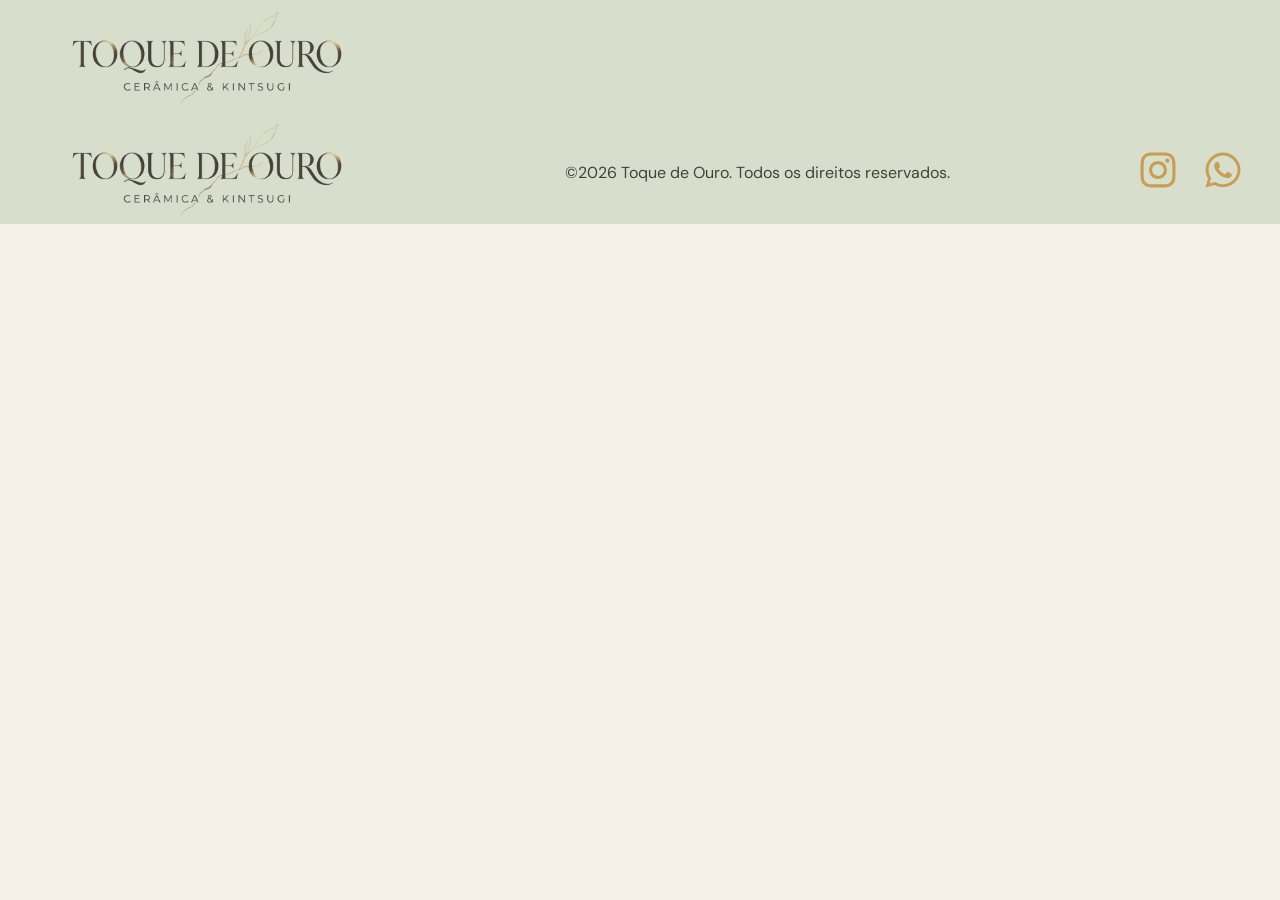
==== commit 2381dac6: "Arrumando arquivos" ====
--- a/Site - Toque de ouro/Administração/index.html
+++ b/Site - Toque de ouro/Administração/index.html
@@ -10,16 +10,12 @@
     <!---------------FONTE PRIMÁRIA---------------->
     <link rel="preconnect" href="https://fonts.googleapis.com">
     <link rel="preconnect" href="https://fonts.gstatic.com" crossorigin>
-    <link
-        href="https://fonts.googleapis.com/css2?family=Newsreader:ital,opsz,wght@0,6..72,200..800;1,6..72,200..800&display=swap"
-        rel="stylesheet">
-
+    <link href="https://fonts.googleapis.com/css2?family=Newsreader:ital,opsz,wght@0,6..72,200..800;1,6..72,200..800&display=swap" rel="stylesheet">
+    
     <!---------------FONTE SECUNDÁRIA-------------->
     <link rel="preconnect" href="https://fonts.googleapis.com">
     <link rel="preconnect" href="https://fonts.gstatic.com" crossorigin>
-    <link
-        href="https://fonts.googleapis.com/css2?family=DM+Sans:ital,opsz,wght@0,9..40,100..1000;1,9..40,100..1000&display=swap"
-        rel="stylesheet">
+    <link href="https://fonts.googleapis.com/css2?family=DM+Sans:ital,opsz,wght@0,9..40,100..1000;1,9..40,100..1000&display=swap" rel="stylesheet">
 </head>
 
 <body>
@@ -33,200 +29,37 @@
 
     <main>
         <section class="login">
-            <div class="cad_container">
-                <div class="box_h2">
-                    <h2>CADASTRO DE PRODUTOS</h2>
-                    <div class="linha">
-                        <hr>
-                        <svg width="17" height="23" viewBox="0 0 17 23" fill="none" xmlns="http://www.w3.org/2000/svg">
-                            <path
-                                d="M16.5922 13.8271C14.2112 20.0818 8.50704 16.2979 8.50704 16.2979C6.75692 20.0406 3.86597 22.4474 0.52993 22.4611C-0.165799 22.4611 -0.187405 21.3447 0.52993 21.3447C3.31284 21.3309 5.73709 19.3909 7.32301 16.307C5.54695 17.0345 2.19795 17.5836 0.339793 12.546C5.05001 10.4916 7.21497 13.0584 8.04466 14.6278C8.47247 13.5114 8.77928 12.2989 8.97806 10.9812C8.97806 10.9812 2.94121 11.9832 2.51773 6.49262C7.66439 4.30096 9.11202 10.002 9.11202 10.002C9.18116 9.23791 9.25463 7.59531 9.25463 7.55871C9.25463 7.55871 4.66109 4.18657 7.60821 0C12.9925 1.96746 10.2615 7.4306 10.2615 7.4306C10.2831 7.5038 10.2831 8.51956 10.2615 8.95881C10.2615 8.95881 12.2147 4.88662 16.1557 6.3279C15.9742 12.4591 10.0238 11.1962 10.0238 11.1962C9.83368 12.4499 9.53983 13.6395 9.15956 14.7422C9.15956 14.7422 12.7462 10.5419 16.5922 13.8271Z"
-                                fill="#E5C271" />
-                        </svg>
-                        <hr>
-                    </div>
-                </div>
-            </div>
-
-            <form action="">
-                <div class="inputs_forms">
-                    <div class="form_coluna1">
-                        <div class="linha_form lf_coluna">
-                            <label for="">NOME</label>
-                            <input placeholder="" type="text" name="" id="">
-                        </div>
-                    </div>
-
-                    <div class="linha_form lf_linha juncao">
-                        <div class="input_cat lf_coluna">
-                            <label for="">CATEGORIAS</label>
-                            <input placeholder="" type="text">
-                        </div>
-                        <div class="inputs_img">
-                            <label for="svg">
-                                <svg width="50px" height="100px" viewBox="0 0 24 24" fill="none"
-                                    xmlns="http://www.w3.org/2000/svg">
-                                    <g id="Interface / Download">
-                                        <path id="Vector" d="M6 21H18M12 3V17M12 17L17 12M12 17L7 12" stroke="#000000"
-                                            stroke-width="2" stroke-linecap="round" stroke-linejoin="round" />
-                                    </g>
-                                </svg>
-                            </label>
-
-                        </div>
-                    </div>
+            
 
 
-
-                    <div class="linha_form lf_linha">
-                        <div class="input_cat lf_coluna">
-                            <label for="">DESCRIÇÃO CURTA</label>
-                            <input placeholder="" type="text">
-                        </div>
-                    </div>
-
-                    <div class="linha_form lf_linha">
-                        <div class="input_cat lf_coluna">
-                            <label for="">DESCRIÇÃO LONGA</label>
-                            <input placeholder="" type="text">
-                        </div>
-                    </div>
-                </div>
-                <input type="button" value="CADASTRAR">
-            </form>
-            
         </section>
-
-            
-            <section class="lista_produtos">
-                <div class="container lista_container">
-                    <div class="box_lista">
-                        <h2>LISTA DE PRODUTOS</h2>
-                    </div>
-                    <div class="linha2">
-                        
-                        <svg width="17" height="23" viewBox="0 0 17 23" fill="none" xmlns="http://www.w3.org/2000/svg">
-                            <path
-                            d="M16.5922 13.8271C14.2112 20.0818 8.50704 16.2979 8.50704 16.2979C6.75692 20.0406 3.86597 22.4474 0.52993 22.4611C-0.165799 22.4611 -0.187405 21.3447 0.52993 21.3447C3.31284 21.3309 5.73709 19.3909 7.32301 16.307C5.54695 17.0345 2.19795 17.5836 0.339793 12.546C5.05001 10.4916 7.21497 13.0584 8.04466 14.6278C8.47247 13.5114 8.77928 12.2989 8.97806 10.9812C8.97806 10.9812 2.94121 11.9832 2.51773 6.49262C7.66439 4.30096 9.11202 10.002 9.11202 10.002C9.18116 9.23791 9.25463 7.59531 9.25463 7.55871C9.25463 7.55871 4.66109 4.18657 7.60821 0C12.9925 1.96746 10.2615 7.4306 10.2615 7.4306C10.2831 7.5038 10.2831 8.51956 10.2615 8.95881C10.2615 8.95881 12.2147 4.88662 16.1557 6.3279C15.9742 12.4591 10.0238 11.1962 10.0238 11.1962C9.83368 12.4499 9.53983 13.6395 9.15956 14.7422C9.15956 14.7422 12.7462 10.5419 16.5922 13.8271Z"
-                            fill="#E5C271" />
-                        </svg>
-                        <hr>
-                    </div>
-                    
-                    <table>
-                        <thead>
-                            <tr>
-                                <th>NOME</th>
-                                <th>CATEGORIAS</th>
-                                <th>DESCRIÇÃO</th>
-                                <th>DELETAR</th>
-                            </tr>
-                        </thead>
-                        <tbody>
-                            <tr>
-                                <td  data-cell="NOME">GEKLAI KSIIWB LLAOIW</td>
-                                <td  data-cell="CATEGORIAS">GEKLAI KSIIWB LLAOIW TELWWDDD</td>
-                                <td  data-cell="DESCRIÇÃO">GEKLAI KSIIWB LLAOIW TELWWDDD TEJLKALLLÇÇ</td>
-                                <td  data-cell="DELETAR">
-                                    <svg xmlns="http://www.w3.org/2000/svg" viewBox="0 0 640 640"><!--!Font Awesome Free 7.3.1 by @fontawesome - https://fontawesome.com License - https://fontawesome.com/license/free Copyright 2026 Fonticons, Inc.--><path d="M232.7 69.9C237.1 56.8 249.3 48 263.1 48L377 48C390.8 48 403 56.8 407.4 69.9L416 96L512 96C529.7 96 544 110.3 544 128C544 145.7 529.7 160 512 160L128 160C110.3 160 96 145.7 96 128C96 110.3 110.3 96 128 96L224 96L232.7 69.9zM128 208L512 208L512 512C512 547.3 483.3 576 448 576L192 576C156.7 576 128 547.3 128 512L128 208zM216 272C202.7 272 192 282.7 192 296L192 488C192 501.3 202.7 512 216 512C229.3 512 240 501.3 240 488L240 296C240 282.7 229.3 272 216 272zM320 272C306.7 272 296 282.7 296 296L296 488C296 501.3 306.7 512 320 512C333.3 512 344 501.3 344 488L344 296C344 282.7 333.3 272 320 272zM424 272C410.7 272 400 282.7 400 296L400 488C400 501.3 410.7 512 424 512C437.3 512 448 501.3 448 488L448 296C448 282.7 437.3 272 424 272z"/></svg>
-                                </td>
-                               
-                            </tr>
-                            <tr>
-                                <td  data-cell="NOME">GEKLAI KSIIWB LLAOIW</td>
-                                <td  data-cell="CATEGORIAS">GEKLAI KSIIWB LLAOIW TELWWDDD</td>
-                                <td  data-cell="DESCRIÇÃO">GEKLAI KSIIWB LLAOIW TELWWDDD TEJLKALLLÇÇ</td>
-                                <td  data-cell="DELETAR">
-                                    <svg xmlns="http://www.w3.org/2000/svg" viewBox="0 0 640 640"><!--!Font Awesome Free 7.3.1 by @fontawesome - https://fontawesome.com License - https://fontawesome.com/license/free Copyright 2026 Fonticons, Inc.--><path d="M232.7 69.9C237.1 56.8 249.3 48 263.1 48L377 48C390.8 48 403 56.8 407.4 69.9L416 96L512 96C529.7 96 544 110.3 544 128C544 145.7 529.7 160 512 160L128 160C110.3 160 96 145.7 96 128C96 110.3 110.3 96 128 96L224 96L232.7 69.9zM128 208L512 208L512 512C512 547.3 483.3 576 448 576L192 576C156.7 576 128 547.3 128 512L128 208zM216 272C202.7 272 192 282.7 192 296L192 488C192 501.3 202.7 512 216 512C229.3 512 240 501.3 240 488L240 296C240 282.7 229.3 272 216 272zM320 272C306.7 272 296 282.7 296 296L296 488C296 501.3 306.7 512 320 512C333.3 512 344 501.3 344 488L344 296C344 282.7 333.3 272 320 272zM424 272C410.7 272 400 282.7 400 296L400 488C400 501.3 410.7 512 424 512C437.3 512 448 501.3 448 488L448 296C448 282.7 437.3 272 424 272z"/></svg>
-                                </td>
-                               
-                            </tr>
-                            <tr>
-                                <td  data-cell="NOME">GEKLAI KSIIWB LLAOIW</td>
-                                <td  data-cell="CATEGORIAS">GEKLAI KSIIWB LLAOIW TELWWDDD</td>
-                                <td  data-cell="DESCRIÇÃO">GEKLAI KSIIWB LLAOIW TELWWDDD TEJLKALLLÇÇ</td>
-                                <td  data-cell="DELETAR">
-                                    <svg xmlns="http://www.w3.org/2000/svg" viewBox="0 0 640 640"><!--!Font Awesome Free 7.3.1 by @fontawesome - https://fontawesome.com License - https://fontawesome.com/license/free Copyright 2026 Fonticons, Inc.--><path d="M232.7 69.9C237.1 56.8 249.3 48 263.1 48L377 48C390.8 48 403 56.8 407.4 69.9L416 96L512 96C529.7 96 544 110.3 544 128C544 145.7 529.7 160 512 160L128 160C110.3 160 96 145.7 96 128C96 110.3 110.3 96 128 96L224 96L232.7 69.9zM128 208L512 208L512 512C512 547.3 483.3 576 448 576L192 576C156.7 576 128 547.3 128 512L128 208zM216 272C202.7 272 192 282.7 192 296L192 488C192 501.3 202.7 512 216 512C229.3 512 240 501.3 240 488L240 296C240 282.7 229.3 272 216 272zM320 272C306.7 272 296 282.7 296 296L296 488C296 501.3 306.7 512 320 512C333.3 512 344 501.3 344 488L344 296C344 282.7 333.3 272 320 272zM424 272C410.7 272 400 282.7 400 296L400 488C400 501.3 410.7 512 424 512C437.3 512 448 501.3 448 488L448 296C448 282.7 437.3 272 424 272z"/></svg>
-                                </td>
-                               
-                            </tr>
-                            <tr>
-                                <td  data-cell="NOME">GEKLAI KSIIWB LLAOIW</td>
-                                <td  data-cell="CATEGORIAS">GEKLAI KSIIWB LLAOIW TELWWDDD</td>
-                                <td  data-cell="DESCRIÇÃO">GEKLAI KSIIWB LLAOIW TELWWDDD TEJLKALLLÇÇ</td>
-                                <td  data-cell="DELETAR">
-                                    <svg xmlns="http://www.w3.org/2000/svg" viewBox="0 0 640 640"><!--!Font Awesome Free 7.3.1 by @fontawesome - https://fontawesome.com License - https://fontawesome.com/license/free Copyright 2026 Fonticons, Inc.--><path d="M232.7 69.9C237.1 56.8 249.3 48 263.1 48L377 48C390.8 48 403 56.8 407.4 69.9L416 96L512 96C529.7 96 544 110.3 544 128C544 145.7 529.7 160 512 160L128 160C110.3 160 96 145.7 96 128C96 110.3 110.3 96 128 96L224 96L232.7 69.9zM128 208L512 208L512 512C512 547.3 483.3 576 448 576L192 576C156.7 576 128 547.3 128 512L128 208zM216 272C202.7 272 192 282.7 192 296L192 488C192 501.3 202.7 512 216 512C229.3 512 240 501.3 240 488L240 296C240 282.7 229.3 272 216 272zM320 272C306.7 272 296 282.7 296 296L296 488C296 501.3 306.7 512 320 512C333.3 512 344 501.3 344 488L344 296C344 282.7 333.3 272 320 272zM424 272C410.7 272 400 282.7 400 296L400 488C400 501.3 410.7 512 424 512C437.3 512 448 501.3 448 488L448 296C448 282.7 437.3 272 424 272z"/></svg>
-                                </td>
-                               
-                            </tr>
-                            <tr>
-                                <td  data-cell="NOME">GEKLAI KSIIWB LLAOIW</td>
-                                <td  data-cell="CATEGORIAS">GEKLAI KSIIWB LLAOIW TELWWDDD</td>
-                                <td  data-cell="DESCRIÇÃO">GEKLAI KSIIWB LLAOIW TELWWDDD TEJLKALLLÇÇ</td>
-                                <td  data-cell="DELETAR">
-                                    <svg xmlns="http://www.w3.org/2000/svg" viewBox="0 0 640 640"><!--!Font Awesome Free 7.3.1 by @fontawesome - https://fontawesome.com License - https://fontawesome.com/license/free Copyright 2026 Fonticons, Inc.--><path d="M232.7 69.9C237.1 56.8 249.3 48 263.1 48L377 48C390.8 48 403 56.8 407.4 69.9L416 96L512 96C529.7 96 544 110.3 544 128C544 145.7 529.7 160 512 160L128 160C110.3 160 96 145.7 96 128C96 110.3 110.3 96 128 96L224 96L232.7 69.9zM128 208L512 208L512 512C512 547.3 483.3 576 448 576L192 576C156.7 576 128 547.3 128 512L128 208zM216 272C202.7 272 192 282.7 192 296L192 488C192 501.3 202.7 512 216 512C229.3 512 240 501.3 240 488L240 296C240 282.7 229.3 272 216 272zM320 272C306.7 272 296 282.7 296 296L296 488C296 501.3 306.7 512 320 512C333.3 512 344 501.3 344 488L344 296C344 282.7 333.3 272 320 272zM424 272C410.7 272 400 282.7 400 296L400 488C400 501.3 410.7 512 424 512C437.3 512 448 501.3 448 488L448 296C448 282.7 437.3 272 424 272z"/></svg>
-                                </td>
-                               
-                            </tr>
-                        </tbody>
-                    </table>
-                    
-                    
-                </div>
-            </section>
-                
-                
-                
-
-
-
-
-
-
-
-
-
-
 
     </main>
 
-
-
-
-
     <footer>
         <div class="footer_rodape">
+        
+                <div class="logo_footer_container">
+                  <img class="logo_footer" src="../Imagens/Logo.png" alt="Logo escrito Toque de Ouro">
+                </div>
 
-            <div class="logo_footer_container">
-                <img class="logo_footer" src="../Imagens/Logo.png" alt="Logo escrito Toque de Ouro">
-            </div>
-
-            <p>©2026 Toque de Ouro. Todos os direitos reservados.</p>
-
-            <div class="redes_sociais">
-                <ul>
-                    <li>
-                        <a href="https://instagram.com" target="_blank">
-                            <svg xmlns="http://www.w3.org/2000/svg" viewBox="0 0 640 640"
-                                fill="currentColor"><!--!Font Awesome Free 7.3.1 by @fontawesome - https://fontawesome.com License - https://fontawesome.com/license/free Copyright 2026 Fonticons, Inc.-->
-                                <path
-                                    d="M320.3 205C256.8 204.8 205.2 256.2 205 319.7C204.8 383.2 256.2 434.8 319.7 435C383.2 435.2 434.8 383.8 435 320.3C435.2 256.8 383.8 205.2 320.3 205zM319.7 245.4C360.9 245.2 394.4 278.5 394.6 319.7C394.8 360.9 361.5 394.4 320.3 394.6C279.1 394.8 245.6 361.5 245.4 320.3C245.2 279.1 278.5 245.6 319.7 245.4zM413.1 200.3C413.1 185.5 425.1 173.5 439.9 173.5C454.7 173.5 466.7 185.5 466.7 200.3C466.7 215.1 454.7 227.1 439.9 227.1C425.1 227.1 413.1 215.1 413.1 200.3zM542.8 227.5C541.1 191.6 532.9 159.8 506.6 133.6C480.4 107.4 448.6 99.2 412.7 97.4C375.7 95.3 264.8 95.3 227.8 97.4C192 99.1 160.2 107.3 133.9 133.5C107.6 159.7 99.5 191.5 97.7 227.4C95.6 264.4 95.6 375.3 97.7 412.3C99.4 448.2 107.6 480 133.9 506.2C160.2 532.4 191.9 540.6 227.8 542.4C264.8 544.5 375.7 544.5 412.7 542.4C448.6 540.7 480.4 532.5 506.6 506.2C532.8 480 541 448.2 542.8 412.3C544.9 375.3 544.9 264.5 542.8 227.5zM495 452C487.2 471.6 472.1 486.7 452.4 494.6C422.9 506.3 352.9 503.6 320.3 503.6C287.7 503.6 217.6 506.2 188.2 494.6C168.6 486.8 153.5 471.7 145.6 452C133.9 422.5 136.6 352.5 136.6 319.9C136.6 287.3 134 217.2 145.6 187.8C153.4 168.2 168.5 153.1 188.2 145.2C217.7 133.5 287.7 136.2 320.3 136.2C352.9 136.2 423 133.6 452.4 145.2C472 153 487.1 168.1 495 187.8C506.7 217.3 504 287.3 504 319.9C504 352.5 506.7 422.6 495 452z" />
-                            </svg>
-                        </a>
-                    </li>
-                    <li>
-                        <a href="https://wa.me" target="_blank">
-                            <svg xmlns="http://www.w3.org/2000/svg" viewBox="0 0 640 640"
-                                fill="currentColor"><!--!Font Awesome Free 7.3.1 by @fontawesome - https://fontawesome.com License - https://fontawesome.com/license/free Copyright 2026 Fonticons, Inc.-->
-                                <path
-                                    d="M476.9 161.1C435 119.1 379.2 96 319.9 96C197.5 96 97.9 195.6 97.9 318C97.9 357.1 108.1 395.3 127.5 429L96 544L213.7 513.1C246.1 530.8 282.6 540.1 319.8 540.1L319.9 540.1C442.2 540.1 544 440.5 544 318.1C544 258.8 518.8 203.1 476.9 161.1zM319.9 502.7C286.7 502.7 254.2 493.8 225.9 477L219.2 473L149.4 491.3L168 423.2L163.6 416.2C145.1 386.8 135.4 352.9 135.4 318C135.4 216.3 218.2 133.5 320 133.5C369.3 133.5 415.6 152.7 450.4 187.6C485.2 222.5 506.6 268.8 506.5 318.1C506.5 419.9 421.6 502.7 319.9 502.7zM421.1 364.5C415.6 361.7 388.3 348.3 383.2 346.5C378.1 344.6 374.4 343.7 370.7 349.3C367 354.9 356.4 367.3 353.1 371.1C349.9 374.8 346.6 375.3 341.1 372.5C308.5 356.2 287.1 343.4 265.6 306.5C259.9 296.7 271.3 297.4 281.9 276.2C283.7 272.5 282.8 269.3 281.4 266.5C280 263.7 268.9 236.4 264.3 225.3C259.8 214.5 255.2 216 251.8 215.8C248.6 215.6 244.9 215.6 241.2 215.6C237.5 215.6 231.5 217 226.4 222.5C221.3 228.1 207 241.5 207 268.8C207 296.1 226.9 322.5 229.6 326.2C232.4 329.9 268.7 385.9 324.4 410C359.6 425.2 373.4 426.5 391 423.9C401.7 422.3 423.8 410.5 428.4 397.5C433 384.5 433 373.4 431.6 371.1C430.3 368.6 426.6 367.2 421.1 364.5z" />
-                            </svg>
-                        </a>
-                    </li>
-                </ul>
-            </div>
+                <p>©2026 Toque de Ouro. Todos os direitos reservados.</p>
+            
+                <div class="redes_sociais">
+                    <ul>
+                        <li>
+                            <a href="https://instagram.com" target="_blank">
+                            <svg xmlns="http://www.w3.org/2000/svg" viewBox="0 0 640 640" fill="currentColor"><!--!Font Awesome Free 7.3.1 by @fontawesome - https://fontawesome.com License - https://fontawesome.com/license/free Copyright 2026 Fonticons, Inc.--><path d="M320.3 205C256.8 204.8 205.2 256.2 205 319.7C204.8 383.2 256.2 434.8 319.7 435C383.2 435.2 434.8 383.8 435 320.3C435.2 256.8 383.8 205.2 320.3 205zM319.7 245.4C360.9 245.2 394.4 278.5 394.6 319.7C394.8 360.9 361.5 394.4 320.3 394.6C279.1 394.8 245.6 361.5 245.4 320.3C245.2 279.1 278.5 245.6 319.7 245.4zM413.1 200.3C413.1 185.5 425.1 173.5 439.9 173.5C454.7 173.5 466.7 185.5 466.7 200.3C466.7 215.1 454.7 227.1 439.9 227.1C425.1 227.1 413.1 215.1 413.1 200.3zM542.8 227.5C541.1 191.6 532.9 159.8 506.6 133.6C480.4 107.4 448.6 99.2 412.7 97.4C375.7 95.3 264.8 95.3 227.8 97.4C192 99.1 160.2 107.3 133.9 133.5C107.6 159.7 99.5 191.5 97.7 227.4C95.6 264.4 95.6 375.3 97.7 412.3C99.4 448.2 107.6 480 133.9 506.2C160.2 532.4 191.9 540.6 227.8 542.4C264.8 544.5 375.7 544.5 412.7 542.4C448.6 540.7 480.4 532.5 506.6 506.2C532.8 480 541 448.2 542.8 412.3C544.9 375.3 544.9 264.5 542.8 227.5zM495 452C487.2 471.6 472.1 486.7 452.4 494.6C422.9 506.3 352.9 503.6 320.3 503.6C287.7 503.6 217.6 506.2 188.2 494.6C168.6 486.8 153.5 471.7 145.6 452C133.9 422.5 136.6 352.5 136.6 319.9C136.6 287.3 134 217.2 145.6 187.8C153.4 168.2 168.5 153.1 188.2 145.2C217.7 133.5 287.7 136.2 320.3 136.2C352.9 136.2 423 133.6 452.4 145.2C472 153 487.1 168.1 495 187.8C506.7 217.3 504 287.3 504 319.9C504 352.5 506.7 422.6 495 452z"/></svg>
+                            </a>
+                        </li>
+                        <li>
+                            <a href="https://wa.me" target="_blank">
+                              <svg xmlns="http://www.w3.org/2000/svg" viewBox="0 0 640 640" fill="currentColor"><!--!Font Awesome Free 7.3.1 by @fontawesome - https://fontawesome.com License - https://fontawesome.com/license/free Copyright 2026 Fonticons, Inc.--><path d="M476.9 161.1C435 119.1 379.2 96 319.9 96C197.5 96 97.9 195.6 97.9 318C97.9 357.1 108.1 395.3 127.5 429L96 544L213.7 513.1C246.1 530.8 282.6 540.1 319.8 540.1L319.9 540.1C442.2 540.1 544 440.5 544 318.1C544 258.8 518.8 203.1 476.9 161.1zM319.9 502.7C286.7 502.7 254.2 493.8 225.9 477L219.2 473L149.4 491.3L168 423.2L163.6 416.2C145.1 386.8 135.4 352.9 135.4 318C135.4 216.3 218.2 133.5 320 133.5C369.3 133.5 415.6 152.7 450.4 187.6C485.2 222.5 506.6 268.8 506.5 318.1C506.5 419.9 421.6 502.7 319.9 502.7zM421.1 364.5C415.6 361.7 388.3 348.3 383.2 346.5C378.1 344.6 374.4 343.7 370.7 349.3C367 354.9 356.4 367.3 353.1 371.1C349.9 374.8 346.6 375.3 341.1 372.5C308.5 356.2 287.1 343.4 265.6 306.5C259.9 296.7 271.3 297.4 281.9 276.2C283.7 272.5 282.8 269.3 281.4 266.5C280 263.7 268.9 236.4 264.3 225.3C259.8 214.5 255.2 216 251.8 215.8C248.6 215.6 244.9 215.6 241.2 215.6C237.5 215.6 231.5 217 226.4 222.5C221.3 228.1 207 241.5 207 268.8C207 296.1 226.9 322.5 229.6 326.2C232.4 329.9 268.7 385.9 324.4 410C359.6 425.2 373.4 426.5 391 423.9C401.7 422.3 423.8 410.5 428.4 397.5C433 384.5 433 373.4 431.6 371.1C430.3 368.6 426.6 367.2 421.1 364.5z"/></svg>
+                            </a>
+                        </li>
+                    </ul>
+                </div>
         </div>
     </footer>
 </body>
-
 </html>
--- a/Site - Toque de ouro/Administração/style.css
+++ b/Site - Toque de ouro/Administração/style.css
@@ -5,16 +5,16 @@
 }
 
 ::selection {
-    background-color: #B86B4B;
-    color: #ffffff;
-}
-
-:root {
+  background-color: #B86B4B;
+  color: #ffffff;
+}
+
+:root{
     --font-primaria: "Newsreader";
     --font-secundaria: "DM Sans";
 }
 
-h1 {
+h1{
     position: absolute;
     width: 1px;
     height: 1px;
@@ -22,33 +22,26 @@
     overflow: hidden;
 }
 
-body {
+body{
     background-color: #F5EFE7;
 }
 
-ul {
-    list-style: none;
-    padding: 0;
-    margin: 0;
-}
-
-
 /* ---------------CABEÇARIO-------------- */
-header {
+header{
     background-color: #D7DFCC;
     height: 120px;
     display: flex;
     align-items: center;
 }
 
-.logo img {
+.logo img{
     width: 350px;
     height: 100px;
     object-fit: cover;
     object-position: center;
 }
 
-.container {
+.container{
     width: 95%;
     max-width: 1300px;
     margin: 0 auto;
@@ -57,250 +50,237 @@
     align-items: center;
 }
 
-/* -------------adm------------ */
-.box_h2 {
+/* -------------BANNER------------ */
+.home_banner{
+    background-image: linear-gradient(to right, 
+    rgba(0, 0, 0, 0.75) 0%, 
+    rgba(0, 0, 0, 0.3) 50%, 
+    rgba(0, 0, 0, 0.05) 100%), url(../Imagens/Banner.png);
+    background-size: cover;       /* Faz a imagem cobrir toda a área sem distorcer */
+    background-position: center;  /* Mantém o centro da imagem sempre visível */
+    background-repeat: no-repeat; /* Impede que a imagem fique se repetindo */
+    width: 100%;
+    min-height: 80vh;             /* Ocupa 80% da altura da tela do usuário */
+    margin-bottom: 200px;
+  
+}
+
+.banner_container{
+    max-width: 1300px;
+    width: 95%;;
+    margin: 0 auto;
+    padding: 120px 0 0 0;
+}    
+
+.box_texto{
+    max-width: 600px;
+}
+
+.span1{
+    font-family: var(--font-secundaria);
+    font-size: 22px;
+    margin-bottom: 20px;
+    display: inline-block;
+    color: #ffffff;
+    font-weight: 600;
+
+}
+
+.span2{
+    display: inline-block;
+    margin-bottom: 20px;
     font-family: var(--font-primaria);
-    font-size: 28px;
-    display: flex;
-    flex-direction: column;
-    align-items: center;
-    margin-top: 100px;
-    margin-bottom: 100px;
-}
-
-hr {
+    font-weight: 500;
+    font-size: 36px;
+    color: #E5C271;
+    letter-spacing: 2px;
+}
+
+.box_texto p{
+    margin-bottom: 40px;
+    font-family: var(--font-secundaria);
+    font-size: 20px;
+    color: #F5F5F5;
+    font-style: italic;
+}
+
+.box_texto a{
+    color: #ffffff;
+    font-weight: 500;
+    letter-spacing: 3px;
+    font-family: var(--font-secundaria);
+    transition: color 0.3s; /* Deixa a mudança de cor suave */
+}
+
+.botao:hover a{
+    color: #C79E53;
+}
+
+.botao{
+    background-color: #C79E53;
+    border-radius: 5px;
+    padding: 15px 30px;
+    width: 120px;
+    cursor: pointer;         /* Muda o cursor para a "mãozinha" */
+    transition: background-color 0.3s, border-color 0.3s; 
+    border: none;
+    border: 2px solid transparent; /* Uma borda transparente do mesmo tamanho para o botão não "vibrar" */
+}
+
+.botao:hover {
+  background-color: #F5F5F5; /* Cor de fundo ao passar o mouse */
+  border-color: #C79E53;
+  
+}
+    
+
+/* ------------CATEGORIAS----------- */
+
+ul {
+  list-style: none;
+  padding: 0;
+  margin: 0;
+}
+
+.categorias_container{
+    max-width: 1300px;
+    width: 95%;
+    margin: 0 auto;
+}
+
+.categorias{
+    display: flex;
+    justify-content: space-around;
+    align-items: center;
+    text-align: center;
+    margin-bottom: 300px;
+}
+
+.cor{
+    background-color: #F5F5F5;
+    border-radius: 200px;
+    margin-bottom: 20px;
+    transition-duration: 0.5s;
+    box-shadow: inset 0 0 0 0 #D7DFCC;
+}
+
+.cor:hover{
+    box-shadow: inset 0 0 0 100px #D7DFCC;
+}
+
+h3{
+    font-family: var(--font-secundaria);
+    font-size: 26px;
+    color: #B86B4B;
+    font-weight: 400;
+    transition-duration: 0.3s;
+}
+
+h3:hover{
+    font-weight: 600;
+}
+
+/* ------------HISTÓRIA----------- */
+
+hr{
     background-color: #E5C271;
     border: none;
     height: 1px;
     width: 150px;
-
-}
-
-.linha {
-    display: flex;
-    align-items: center;
-}
-
-.login{
-    height: 80vh;
-}
-
-/* -------------Formulario------------ */
-
-
-form {
-    width: 100%;
-    display: grid;
-    align-items: center;
-    justify-content: center;
-}
-
-.inputs_forms {
-    display: block;
-    justify-content: space-between;
-    width: 100%;
-    max-width: 1200px;
-}
-
-.lf_coluna {
-    justify-content: space-between;
-}
-
-.if_linha {
-    display: flex;
-}
-
-.form_coluna1,
-.form_coluna2 {
-    max-width: 414px;
-    width: 45%;
-}
-
-.inputs_img,
-form label {
+    
+}
+
+h2{
+    font-size: 40px;
     font-family: var(--font-primaria);
-    text-transform: uppercase;
-    color: #444444;
-    font-size: 12px;
-    font-weight: 700;
-    margin-bottom: 5px;
-}
-
-
-.inputs_forms[type=text],
-.inputs_forms textarea:focus {
-    outline: none;
-}
-
-
-.inputs_forms input[type=text] {
-    background-color: transparent;
-    border: #C79E53;
-    border-bottom: solid 1px #C79E53;
-    outline: none;
-    border-top: 1px solid #C79E53;
-    border-right: 1px solid #C79E53;
-    border-bottom: 1px solid #C79E53;
-    border-left: 1px solid #C79E53;
-
-}
-
-
-.linha_form {
-    margin-bottom: 20px;
-
-}
-
-
-.inputs_forms .inputs_forms[type=file] {
-    display: none;
-}
-
-
-.inputs_img label {
-    display: flex;
-    align-items: center;
-    justify-content: center;
-    width: 30px;
-    border: none #000000;
-
-}
-
-.juncao{
-    display: flex;
-    flex-direction: row;
-    justify-content: space-between;
-}
-
-
-.inputs_img label:hover {
-    cursor: pointer;
-   
-}
-
-form input[type=checkbox],
-form .inputs_forms[type=text] {
-    height: 25px;
-
-}
-
-
-
-.input_cat {
-    width: 70%;
-
-}
-
-.input_cat input {
-    max-width: 314px;
-    margin-right: 20px;
-
-}
-
-form input[type=button] {
-    margin: auto 0;
-    display: block;
-    background-color: #C79E53;
-    color: #ffffff;
-    font-size: 12px;
-    height: 65px;
-    width: 348px;
     font-weight: 600;
-    font-size: var(--font-primaria);
-    border: none;
-    letter-spacing: 3px;
-    text-transform: uppercase;
-    cursor: pointer;
-}
-
-
-
-/* -----------lista de produtos------------- */
-
-.lista_produtos{
-    background-color: #E0D5C4;
-    padding-top: 100px;
-    padding-bottom: 50px;
-}
-
-table{
-    width: 100%;
-    font-family: var(--font-primaria);
-    text-transform: uppercase;
-    border-collapse: collapse;
-}
-
-thead{
-    font-size: 12px;
-    font-weight: 600;
-    color: #000000;
-    text-align: left;
-}
-
-
-tbody{
-    color: #000000;
-}
-
-table svg{
-    width: 30px;
-    color: #FF0000;
-}
-
-th, td{
-    border-bottom: solid 1px #444444;
-    padding: 5px 10px;
-}
- .box_lista h2{
-        font-family: var(--font-primaria);
-    font-size: 28px;
-    display: flex;
+    color: #454138;
+}
+
+.titulo{
+    display:flex;
+    align-items: center;
+    justify-content:center;
+    margin: 0 auto;
     flex-direction: column;
-    align-items: center;
-    margin-top: 100px;
-    margin-bottom: 100px;
- }
-
-hr {
-    background-color: #E5C271;
-    border: none;
-    height: 1px;
-    width: 150px;
-
-}
-
-.linha2{
-    display: flex;
-    align-items: center;
-}
-
-
-
-
-
-
+    margin-bottom: 130px;
+}
+
+.linha{
+    display: flex;
+    align-items: center;
+}
+
+.conteudo{
+    margin: 0 auto;
+    width: 95%;
+    max-width: 900px;
+    margin-bottom: 200px;
+}
+
+.texto1{
+    display: flex;
+    justify-content: space-between;
+    margin-bottom: 60px;
+}
+
+.texto2{
+    display: flex;
+    justify-content: space-between;
+}
+
+
+
+.paragrafo1{
+    max-width: 490px;
+    font-family: var(--font-secundaria);
+    font-size: 18px;
+}
+
+.paragrafo2{
+    max-width: 490px;
+    font-family: var(--font-secundaria);
+    font-size: 18px;
+}
+
+.imagem1 img{
+    width: 300px;
+    height: 300px;
+    object-fit: cover;
+    border-radius: 10px;
+}
+
+.imagem2 img{
+    width: 300px;
+    height: 300px;
+    object-fit: cover;
+    border-radius: 10px;
+}
+
+
+    
 /* -----------RODAPÉ------------- */
 
-footer {
+footer{
     background-color: #D7DFCC;
     height: 10%;
     display: flex;
 }
 
-.logo_footer {
+.logo_footer{
     width: 350px;
     height: 100px;
     object-fit: cover;
     object-position: center;
 }
 
-.conteudo_footer {
-    display: flex;
-    align-items: center;
-    justify-content: space-between;
-}
-
-.footer_rodape {
+.conteudo_footer{
+    display: flex;
+    align-items: center;
+    justify-content: space-between;
+}
+
+.footer_rodape{
     width: 95%;
     max-width: 1300px;
     margin: 0 auto;
@@ -309,24 +289,24 @@
     align-items: center;
 }
 
-.redes_sociais ul {
+.redes_sociais ul{
     display: flex;
     justify-content: space-around;
     gap: 15px;
 }
 
-.redes_sociais svg {
+.redes_sociais svg{
     color: #C79E53;
     width: 50px;
     transition-duration: 0.3s;
 }
 
-.redes_sociais svg:hover {
+.redes_sociais svg:hover{
     color: #C79E53;
     width: 70px;
 }
 
-footer p {
-    font-family: var(--font-secundaria);
-    color: #454138;
+footer p{
+    font-family: var(--font-secundaria);
+    color:#454138;
 }
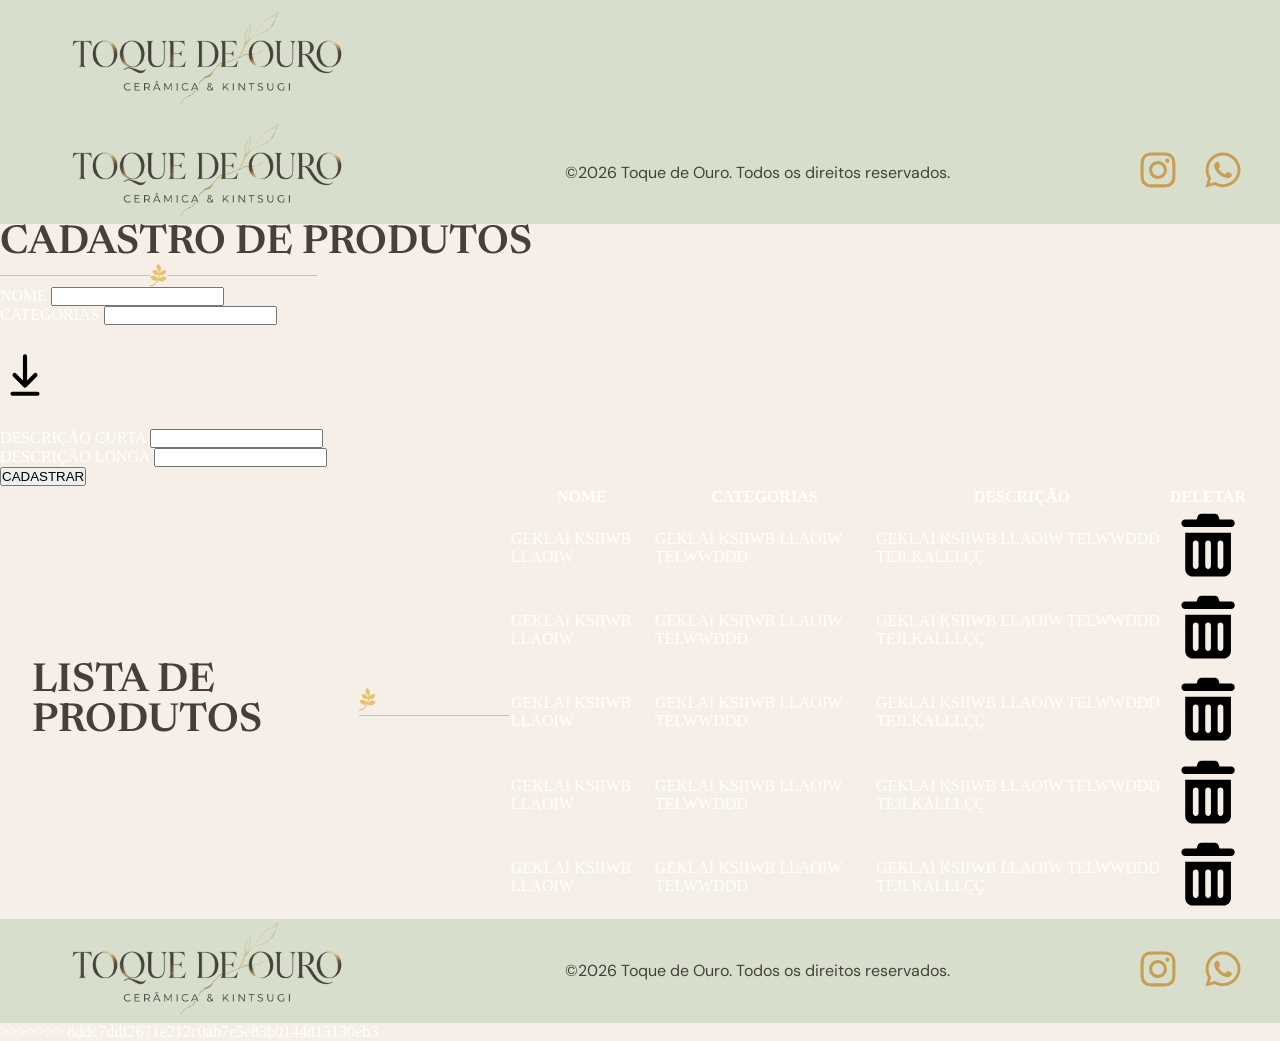
==== commit 2f245145: "Arrumando a página de produtos específicos" ====
--- a/Site - Toque de ouro/Administração/index.html
+++ b/Site - Toque de ouro/Administração/index.html
@@ -10,12 +10,25 @@
     <!---------------FONTE PRIMÁRIA---------------->
     <link rel="preconnect" href="https://fonts.googleapis.com">
     <link rel="preconnect" href="https://fonts.gstatic.com" crossorigin>
+
     <link href="https://fonts.googleapis.com/css2?family=Newsreader:ital,opsz,wght@0,6..72,200..800;1,6..72,200..800&display=swap" rel="stylesheet">
     
     <!---------------FONTE SECUNDÁRIA-------------->
     <link rel="preconnect" href="https://fonts.googleapis.com">
     <link rel="preconnect" href="https://fonts.gstatic.com" crossorigin>
     <link href="https://fonts.googleapis.com/css2?family=DM+Sans:ital,opsz,wght@0,9..40,100..1000;1,9..40,100..1000&display=swap" rel="stylesheet">
+
+    <link
+        href="https://fonts.googleapis.com/css2?family=Newsreader:ital,opsz,wght@0,6..72,200..800;1,6..72,200..800&display=swap"
+        rel="stylesheet">
+
+    <!---------------FONTE SECUNDÁRIA-------------->
+    <link rel="preconnect" href="https://fonts.googleapis.com">
+    <link rel="preconnect" href="https://fonts.gstatic.com" crossorigin>
+    <link
+        href="https://fonts.googleapis.com/css2?family=DM+Sans:ital,opsz,wght@0,9..40,100..1000;1,9..40,100..1000&display=swap"
+        rel="stylesheet">
+
 </head>
 
 <body>
@@ -28,8 +41,7 @@
     </header>
 
     <main>
-        <section class="login">
-            
+        <section class="login">            
 
 
         </section>
@@ -62,4 +74,188 @@
         </div>
     </footer>
 </body>
+
+            <div class="cad_container">
+                <div class="box_h2">
+                    <h2>CADASTRO DE PRODUTOS</h2>
+                    <div class="linha">
+                        <hr>
+                        <svg width="17" height="23" viewBox="0 0 17 23" fill="none" xmlns="http://www.w3.org/2000/svg">
+                            <path
+                                d="M16.5922 13.8271C14.2112 20.0818 8.50704 16.2979 8.50704 16.2979C6.75692 20.0406 3.86597 22.4474 0.52993 22.4611C-0.165799 22.4611 -0.187405 21.3447 0.52993 21.3447C3.31284 21.3309 5.73709 19.3909 7.32301 16.307C5.54695 17.0345 2.19795 17.5836 0.339793 12.546C5.05001 10.4916 7.21497 13.0584 8.04466 14.6278C8.47247 13.5114 8.77928 12.2989 8.97806 10.9812C8.97806 10.9812 2.94121 11.9832 2.51773 6.49262C7.66439 4.30096 9.11202 10.002 9.11202 10.002C9.18116 9.23791 9.25463 7.59531 9.25463 7.55871C9.25463 7.55871 4.66109 4.18657 7.60821 0C12.9925 1.96746 10.2615 7.4306 10.2615 7.4306C10.2831 7.5038 10.2831 8.51956 10.2615 8.95881C10.2615 8.95881 12.2147 4.88662 16.1557 6.3279C15.9742 12.4591 10.0238 11.1962 10.0238 11.1962C9.83368 12.4499 9.53983 13.6395 9.15956 14.7422C9.15956 14.7422 12.7462 10.5419 16.5922 13.8271Z"
+                                fill="#E5C271" />
+                        </svg>
+                        <hr>
+                    </div>
+                </div>
+            </div>
+
+            <form action="">
+                <div class="inputs_forms">
+                    <div class="form_coluna1">
+                        <div class="linha_form lf_coluna">
+                            <label for="">NOME</label>
+                            <input placeholder="" type="text" name="" id="">
+                        </div>
+                    </div>
+
+                    <div class="linha_form lf_linha juncao">
+                        <div class="input_cat lf_coluna">
+                            <label for="">CATEGORIAS</label>
+                            <input placeholder="" type="text">
+                        </div>
+                        <div class="inputs_img">
+                            <label for="svg">
+                                <svg width="50px" height="100px" viewBox="0 0 24 24" fill="none"
+                                    xmlns="http://www.w3.org/2000/svg">
+                                    <g id="Interface / Download">
+                                        <path id="Vector" d="M6 21H18M12 3V17M12 17L17 12M12 17L7 12" stroke="#000000"
+                                            stroke-width="2" stroke-linecap="round" stroke-linejoin="round" />
+                                    </g>
+                                </svg>
+                            </label>
+
+                        </div>
+                    </div>
+
+
+
+                    <div class="linha_form lf_linha">
+                        <div class="input_cat lf_coluna">
+                            <label for="">DESCRIÇÃO CURTA</label>
+                            <input placeholder="" type="text">
+                        </div>
+                    </div>
+
+                    <div class="linha_form lf_linha">
+                        <div class="input_cat lf_coluna">
+                            <label for="">DESCRIÇÃO LONGA</label>
+                            <input placeholder="" type="text">
+                        </div>
+                    </div>
+                </div>
+                <input type="button" value="CADASTRAR">
+            </form>
+            
+        </section>
+
+            
+            <section class="lista_produtos">
+                <div class="container lista_container">
+                    <div class="box_lista">
+                        <h2>LISTA DE PRODUTOS</h2>
+                    </div>
+                    <div class="linha2">
+                        
+                        <svg width="17" height="23" viewBox="0 0 17 23" fill="none" xmlns="http://www.w3.org/2000/svg">
+                            <path
+                            d="M16.5922 13.8271C14.2112 20.0818 8.50704 16.2979 8.50704 16.2979C6.75692 20.0406 3.86597 22.4474 0.52993 22.4611C-0.165799 22.4611 -0.187405 21.3447 0.52993 21.3447C3.31284 21.3309 5.73709 19.3909 7.32301 16.307C5.54695 17.0345 2.19795 17.5836 0.339793 12.546C5.05001 10.4916 7.21497 13.0584 8.04466 14.6278C8.47247 13.5114 8.77928 12.2989 8.97806 10.9812C8.97806 10.9812 2.94121 11.9832 2.51773 6.49262C7.66439 4.30096 9.11202 10.002 9.11202 10.002C9.18116 9.23791 9.25463 7.59531 9.25463 7.55871C9.25463 7.55871 4.66109 4.18657 7.60821 0C12.9925 1.96746 10.2615 7.4306 10.2615 7.4306C10.2831 7.5038 10.2831 8.51956 10.2615 8.95881C10.2615 8.95881 12.2147 4.88662 16.1557 6.3279C15.9742 12.4591 10.0238 11.1962 10.0238 11.1962C9.83368 12.4499 9.53983 13.6395 9.15956 14.7422C9.15956 14.7422 12.7462 10.5419 16.5922 13.8271Z"
+                            fill="#E5C271" />
+                        </svg>
+                        <hr>
+                    </div>
+                    
+                    <table>
+                        <thead>
+                            <tr>
+                                <th>NOME</th>
+                                <th>CATEGORIAS</th>
+                                <th>DESCRIÇÃO</th>
+                                <th>DELETAR</th>
+                            </tr>
+                        </thead>
+                        <tbody>
+                            <tr>
+                                <td  data-cell="NOME">GEKLAI KSIIWB LLAOIW</td>
+                                <td  data-cell="CATEGORIAS">GEKLAI KSIIWB LLAOIW TELWWDDD</td>
+                                <td  data-cell="DESCRIÇÃO">GEKLAI KSIIWB LLAOIW TELWWDDD TEJLKALLLÇÇ</td>
+                                <td  data-cell="DELETAR">
+                                    <svg xmlns="http://www.w3.org/2000/svg" viewBox="0 0 640 640"><!--!Font Awesome Free 7.3.1 by @fontawesome - https://fontawesome.com License - https://fontawesome.com/license/free Copyright 2026 Fonticons, Inc.--><path d="M232.7 69.9C237.1 56.8 249.3 48 263.1 48L377 48C390.8 48 403 56.8 407.4 69.9L416 96L512 96C529.7 96 544 110.3 544 128C544 145.7 529.7 160 512 160L128 160C110.3 160 96 145.7 96 128C96 110.3 110.3 96 128 96L224 96L232.7 69.9zM128 208L512 208L512 512C512 547.3 483.3 576 448 576L192 576C156.7 576 128 547.3 128 512L128 208zM216 272C202.7 272 192 282.7 192 296L192 488C192 501.3 202.7 512 216 512C229.3 512 240 501.3 240 488L240 296C240 282.7 229.3 272 216 272zM320 272C306.7 272 296 282.7 296 296L296 488C296 501.3 306.7 512 320 512C333.3 512 344 501.3 344 488L344 296C344 282.7 333.3 272 320 272zM424 272C410.7 272 400 282.7 400 296L400 488C400 501.3 410.7 512 424 512C437.3 512 448 501.3 448 488L448 296C448 282.7 437.3 272 424 272z"/></svg>
+                                </td>
+                               
+                            </tr>
+                            <tr>
+                                <td  data-cell="NOME">GEKLAI KSIIWB LLAOIW</td>
+                                <td  data-cell="CATEGORIAS">GEKLAI KSIIWB LLAOIW TELWWDDD</td>
+                                <td  data-cell="DESCRIÇÃO">GEKLAI KSIIWB LLAOIW TELWWDDD TEJLKALLLÇÇ</td>
+                                <td  data-cell="DELETAR">
+                                    <svg xmlns="http://www.w3.org/2000/svg" viewBox="0 0 640 640"><!--!Font Awesome Free 7.3.1 by @fontawesome - https://fontawesome.com License - https://fontawesome.com/license/free Copyright 2026 Fonticons, Inc.--><path d="M232.7 69.9C237.1 56.8 249.3 48 263.1 48L377 48C390.8 48 403 56.8 407.4 69.9L416 96L512 96C529.7 96 544 110.3 544 128C544 145.7 529.7 160 512 160L128 160C110.3 160 96 145.7 96 128C96 110.3 110.3 96 128 96L224 96L232.7 69.9zM128 208L512 208L512 512C512 547.3 483.3 576 448 576L192 576C156.7 576 128 547.3 128 512L128 208zM216 272C202.7 272 192 282.7 192 296L192 488C192 501.3 202.7 512 216 512C229.3 512 240 501.3 240 488L240 296C240 282.7 229.3 272 216 272zM320 272C306.7 272 296 282.7 296 296L296 488C296 501.3 306.7 512 320 512C333.3 512 344 501.3 344 488L344 296C344 282.7 333.3 272 320 272zM424 272C410.7 272 400 282.7 400 296L400 488C400 501.3 410.7 512 424 512C437.3 512 448 501.3 448 488L448 296C448 282.7 437.3 272 424 272z"/></svg>
+                                </td>
+                               
+                            </tr>
+                            <tr>
+                                <td  data-cell="NOME">GEKLAI KSIIWB LLAOIW</td>
+                                <td  data-cell="CATEGORIAS">GEKLAI KSIIWB LLAOIW TELWWDDD</td>
+                                <td  data-cell="DESCRIÇÃO">GEKLAI KSIIWB LLAOIW TELWWDDD TEJLKALLLÇÇ</td>
+                                <td  data-cell="DELETAR">
+                                    <svg xmlns="http://www.w3.org/2000/svg" viewBox="0 0 640 640"><!--!Font Awesome Free 7.3.1 by @fontawesome - https://fontawesome.com License - https://fontawesome.com/license/free Copyright 2026 Fonticons, Inc.--><path d="M232.7 69.9C237.1 56.8 249.3 48 263.1 48L377 48C390.8 48 403 56.8 407.4 69.9L416 96L512 96C529.7 96 544 110.3 544 128C544 145.7 529.7 160 512 160L128 160C110.3 160 96 145.7 96 128C96 110.3 110.3 96 128 96L224 96L232.7 69.9zM128 208L512 208L512 512C512 547.3 483.3 576 448 576L192 576C156.7 576 128 547.3 128 512L128 208zM216 272C202.7 272 192 282.7 192 296L192 488C192 501.3 202.7 512 216 512C229.3 512 240 501.3 240 488L240 296C240 282.7 229.3 272 216 272zM320 272C306.7 272 296 282.7 296 296L296 488C296 501.3 306.7 512 320 512C333.3 512 344 501.3 344 488L344 296C344 282.7 333.3 272 320 272zM424 272C410.7 272 400 282.7 400 296L400 488C400 501.3 410.7 512 424 512C437.3 512 448 501.3 448 488L448 296C448 282.7 437.3 272 424 272z"/></svg>
+                                </td>
+                               
+                            </tr>
+                            <tr>
+                                <td  data-cell="NOME">GEKLAI KSIIWB LLAOIW</td>
+                                <td  data-cell="CATEGORIAS">GEKLAI KSIIWB LLAOIW TELWWDDD</td>
+                                <td  data-cell="DESCRIÇÃO">GEKLAI KSIIWB LLAOIW TELWWDDD TEJLKALLLÇÇ</td>
+                                <td  data-cell="DELETAR">
+                                    <svg xmlns="http://www.w3.org/2000/svg" viewBox="0 0 640 640"><!--!Font Awesome Free 7.3.1 by @fontawesome - https://fontawesome.com License - https://fontawesome.com/license/free Copyright 2026 Fonticons, Inc.--><path d="M232.7 69.9C237.1 56.8 249.3 48 263.1 48L377 48C390.8 48 403 56.8 407.4 69.9L416 96L512 96C529.7 96 544 110.3 544 128C544 145.7 529.7 160 512 160L128 160C110.3 160 96 145.7 96 128C96 110.3 110.3 96 128 96L224 96L232.7 69.9zM128 208L512 208L512 512C512 547.3 483.3 576 448 576L192 576C156.7 576 128 547.3 128 512L128 208zM216 272C202.7 272 192 282.7 192 296L192 488C192 501.3 202.7 512 216 512C229.3 512 240 501.3 240 488L240 296C240 282.7 229.3 272 216 272zM320 272C306.7 272 296 282.7 296 296L296 488C296 501.3 306.7 512 320 512C333.3 512 344 501.3 344 488L344 296C344 282.7 333.3 272 320 272zM424 272C410.7 272 400 282.7 400 296L400 488C400 501.3 410.7 512 424 512C437.3 512 448 501.3 448 488L448 296C448 282.7 437.3 272 424 272z"/></svg>
+                                </td>
+                               
+                            </tr>
+                            <tr>
+                                <td  data-cell="NOME">GEKLAI KSIIWB LLAOIW</td>
+                                <td  data-cell="CATEGORIAS">GEKLAI KSIIWB LLAOIW TELWWDDD</td>
+                                <td  data-cell="DESCRIÇÃO">GEKLAI KSIIWB LLAOIW TELWWDDD TEJLKALLLÇÇ</td>
+                                <td  data-cell="DELETAR">
+                                    <svg xmlns="http://www.w3.org/2000/svg" viewBox="0 0 640 640"><!--!Font Awesome Free 7.3.1 by @fontawesome - https://fontawesome.com License - https://fontawesome.com/license/free Copyright 2026 Fonticons, Inc.--><path d="M232.7 69.9C237.1 56.8 249.3 48 263.1 48L377 48C390.8 48 403 56.8 407.4 69.9L416 96L512 96C529.7 96 544 110.3 544 128C544 145.7 529.7 160 512 160L128 160C110.3 160 96 145.7 96 128C96 110.3 110.3 96 128 96L224 96L232.7 69.9zM128 208L512 208L512 512C512 547.3 483.3 576 448 576L192 576C156.7 576 128 547.3 128 512L128 208zM216 272C202.7 272 192 282.7 192 296L192 488C192 501.3 202.7 512 216 512C229.3 512 240 501.3 240 488L240 296C240 282.7 229.3 272 216 272zM320 272C306.7 272 296 282.7 296 296L296 488C296 501.3 306.7 512 320 512C333.3 512 344 501.3 344 488L344 296C344 282.7 333.3 272 320 272zM424 272C410.7 272 400 282.7 400 296L400 488C400 501.3 410.7 512 424 512C437.3 512 448 501.3 448 488L448 296C448 282.7 437.3 272 424 272z"/></svg>
+                                </td>
+                               
+                            </tr>
+                        </tbody>
+                    </table>
+                    
+                    
+                </div>
+            </section>
+                
+                
+            
+
+    </main>
+
+    <footer>
+        <div class="footer_rodape">
+
+            <div class="logo_footer_container">
+                <img class="logo_footer" src="../Imagens/Logo.png" alt="Logo escrito Toque de Ouro">
+            </div>
+
+            <p>©2026 Toque de Ouro. Todos os direitos reservados.</p>
+
+            <div class="redes_sociais">
+                <ul>
+                    <li>
+                        <a href="https://instagram.com" target="_blank">
+                            <svg xmlns="http://www.w3.org/2000/svg" viewBox="0 0 640 640"
+                                fill="currentColor"><!--!Font Awesome Free 7.3.1 by @fontawesome - https://fontawesome.com License - https://fontawesome.com/license/free Copyright 2026 Fonticons, Inc.-->
+                                <path
+                                    d="M320.3 205C256.8 204.8 205.2 256.2 205 319.7C204.8 383.2 256.2 434.8 319.7 435C383.2 435.2 434.8 383.8 435 320.3C435.2 256.8 383.8 205.2 320.3 205zM319.7 245.4C360.9 245.2 394.4 278.5 394.6 319.7C394.8 360.9 361.5 394.4 320.3 394.6C279.1 394.8 245.6 361.5 245.4 320.3C245.2 279.1 278.5 245.6 319.7 245.4zM413.1 200.3C413.1 185.5 425.1 173.5 439.9 173.5C454.7 173.5 466.7 185.5 466.7 200.3C466.7 215.1 454.7 227.1 439.9 227.1C425.1 227.1 413.1 215.1 413.1 200.3zM542.8 227.5C541.1 191.6 532.9 159.8 506.6 133.6C480.4 107.4 448.6 99.2 412.7 97.4C375.7 95.3 264.8 95.3 227.8 97.4C192 99.1 160.2 107.3 133.9 133.5C107.6 159.7 99.5 191.5 97.7 227.4C95.6 264.4 95.6 375.3 97.7 412.3C99.4 448.2 107.6 480 133.9 506.2C160.2 532.4 191.9 540.6 227.8 542.4C264.8 544.5 375.7 544.5 412.7 542.4C448.6 540.7 480.4 532.5 506.6 506.2C532.8 480 541 448.2 542.8 412.3C544.9 375.3 544.9 264.5 542.8 227.5zM495 452C487.2 471.6 472.1 486.7 452.4 494.6C422.9 506.3 352.9 503.6 320.3 503.6C287.7 503.6 217.6 506.2 188.2 494.6C168.6 486.8 153.5 471.7 145.6 452C133.9 422.5 136.6 352.5 136.6 319.9C136.6 287.3 134 217.2 145.6 187.8C153.4 168.2 168.5 153.1 188.2 145.2C217.7 133.5 287.7 136.2 320.3 136.2C352.9 136.2 423 133.6 452.4 145.2C472 153 487.1 168.1 495 187.8C506.7 217.3 504 287.3 504 319.9C504 352.5 506.7 422.6 495 452z" />
+                            </svg>
+                        </a>
+                    </li>
+                    <li>
+                        <a href="https://wa.me" target="_blank">
+                            <svg xmlns="http://www.w3.org/2000/svg" viewBox="0 0 640 640"
+                                fill="currentColor"><!--!Font Awesome Free 7.3.1 by @fontawesome - https://fontawesome.com License - https://fontawesome.com/license/free Copyright 2026 Fonticons, Inc.-->
+                                <path
+                                    d="M476.9 161.1C435 119.1 379.2 96 319.9 96C197.5 96 97.9 195.6 97.9 318C97.9 357.1 108.1 395.3 127.5 429L96 544L213.7 513.1C246.1 530.8 282.6 540.1 319.8 540.1L319.9 540.1C442.2 540.1 544 440.5 544 318.1C544 258.8 518.8 203.1 476.9 161.1zM319.9 502.7C286.7 502.7 254.2 493.8 225.9 477L219.2 473L149.4 491.3L168 423.2L163.6 416.2C145.1 386.8 135.4 352.9 135.4 318C135.4 216.3 218.2 133.5 320 133.5C369.3 133.5 415.6 152.7 450.4 187.6C485.2 222.5 506.6 268.8 506.5 318.1C506.5 419.9 421.6 502.7 319.9 502.7zM421.1 364.5C415.6 361.7 388.3 348.3 383.2 346.5C378.1 344.6 374.4 343.7 370.7 349.3C367 354.9 356.4 367.3 353.1 371.1C349.9 374.8 346.6 375.3 341.1 372.5C308.5 356.2 287.1 343.4 265.6 306.5C259.9 296.7 271.3 297.4 281.9 276.2C283.7 272.5 282.8 269.3 281.4 266.5C280 263.7 268.9 236.4 264.3 225.3C259.8 214.5 255.2 216 251.8 215.8C248.6 215.6 244.9 215.6 241.2 215.6C237.5 215.6 231.5 217 226.4 222.5C221.3 228.1 207 241.5 207 268.8C207 296.1 226.9 322.5 229.6 326.2C232.4 329.9 268.7 385.9 324.4 410C359.6 425.2 373.4 426.5 391 423.9C401.7 422.3 423.8 410.5 428.4 397.5C433 384.5 433 373.4 431.6 371.1C430.3 368.6 426.6 367.2 421.1 364.5z" />
+                            </svg>
+                        </a>
+                    </li>
+                </ul>
+            </div>
+        </div>
+    </footer>
+</body>
+
+>>>>>>> 8ddc7ddf2671e212c0ab7e5e83b0144d15130eb3
 </html>
--- a/Site - Toque de ouro/Administração/style.css
+++ b/Site - Toque de ouro/Administração/style.css
@@ -10,11 +10,16 @@
 }
 
 :root{
+    background-color: #B86B4B;
+    color: #ffffff;
+}
+
+:root {
     --font-primaria: "Newsreader";
     --font-secundaria: "DM Sans";
 }
 
-h1{
+h1 {
     position: absolute;
     width: 1px;
     height: 1px;
@@ -27,14 +32,28 @@
 }
 
 /* ---------------CABEÇARIO-------------- */
-header{
+
+body {
+    background-color: #F5EFE7;
+}
+
+ul {
+    list-style: none;
+    padding: 0;
+    margin: 0;
+}
+
+
+/* ---------------CABEÇARIO-------------- */
+header {
     background-color: #D7DFCC;
     height: 120px;
     display: flex;
     align-items: center;
 }
 
-.logo img{
+
+.logo img {
     width: 350px;
     height: 100px;
     object-fit: cover;
@@ -187,7 +206,6 @@
     border: none;
     height: 1px;
     width: 150px;
-    
 }
 
 h2{
